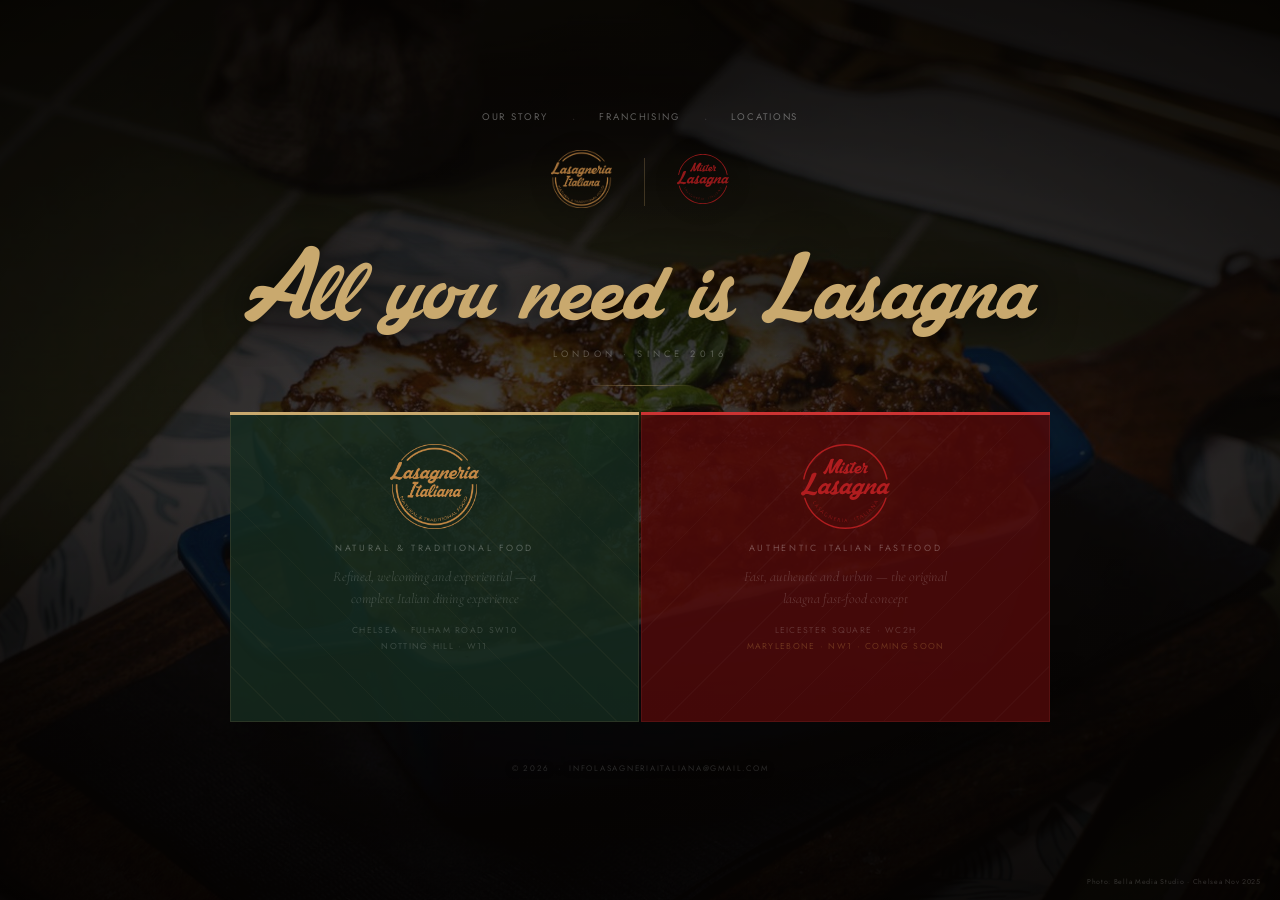
==== index.html @ 7266d935 "Add files via upload" ====
<!DOCTYPE html>
<html lang="en">
<head>
<meta charset="UTF-8">
<meta name="viewport" content="width=device-width, initial-scale=1.0">
<title>All you need is Lasagna – Lasagneria Italiana & Mister Lasagna</title>
<meta name="description" content="Two Italian restaurant concepts in London. Lasagneria Italiana in Chelsea and Notting Hill. Mister Lasagna at Leicester Square.">
<link rel="preconnect" href="https://fonts.googleapis.com">
<link href="https://fonts.googleapis.com/css2?family=Playfair+Display:ital,wght@0,400;0,700;1,400&family=Cormorant+Garamond:ital,wght@0,300;0,400;1,300;1,400&family=Jost:wght@300;400;500&display=swap" rel="stylesheet">
<style>
@font-face {
  font-family: 'Mastoc';
  src: url('assets/mastoc.ttf') format('truetype');
  font-weight: normal; font-style: normal;
}

:root {
  --forest: #2B4A3A;
  --forest-dark: #1C3228;
  --forest-light: #3D6B55;
  --gold: #C9A96E;
  --gold-light: #E8C98A;
  --cream: #FAF6EF;
  --warm-white: #FDF9F3;
  --ml-red: #8B1A1A;
  --ml-red-dark: #5C0E0E;
  --text-dark: #1A1A1A;
  --text-mid: #4A4A4A;
  --text-light: #7A7A7A;
}
* { margin:0; padding:0; box-sizing:border-box; }
html { scroll-behavior:smooth; }
body { font-family:'Jost',sans-serif; background:var(--cream); color:var(--text-dark); overflow-x:hidden; }

/* NAV */
nav { position:fixed; top:0; left:0; right:0; z-index:100; display:flex; align-items:center; justify-content:space-between; padding:0.85rem 3rem; backdrop-filter:blur(8px); border-bottom:1px solid rgba(255,255,255,0.08); }
nav.li-nav { background:rgba(28,50,40,0.97); }
nav.ml-nav { background:rgba(80,10,10,0.97); }
.nav-logo img { height:48px; width:auto; }
.nav-links { display:flex; gap:2rem; list-style:none; align-items:center; }
.nav-links a { color:rgba(255,255,255,0.72); text-decoration:none; font-size:0.73rem; letter-spacing:0.15em; text-transform:uppercase; font-weight:400; transition:color 0.2s; }
.nav-links a:hover { color:var(--gold); }
.nav-links a.ml { color:rgba(255,255,255,0.72); }
.nav-links a.ml:hover { color:#ffb3b3; }
.nav-cta { padding:0.5rem 1.2rem; font-size:0.7rem; letter-spacing:0.15em; text-transform:uppercase; font-weight:500; cursor:pointer; border:none; font-family:'Jost',sans-serif; text-decoration:none; transition:background 0.2s; }
.nav-cta.li { background:var(--gold); color:var(--forest-dark); }
.nav-cta.li:hover { background:var(--gold-light); }
.nav-cta.ml { background:#cc3333; color:white; }
.nav-cta.ml:hover { background:#dd4444; }
.nav-switch { font-size:0.62rem; letter-spacing:0.12em; text-transform:uppercase; color:rgba(255,255,255,0.3); text-decoration:none; border-bottom:1px solid rgba(255,255,255,0.15); padding-bottom:0.1rem; transition:color 0.2s; }
.nav-switch:hover { color:rgba(255,255,255,0.7); }

/* HERO */
.hero { min-height:100vh; display:flex; align-items:center; position:relative; overflow:hidden; padding:6rem 4rem 3rem; }
.hero-bg { position:absolute; inset:0; background-size:cover; background-position:center; filter:brightness(0.32) saturate(0.8); }
.hero-overlay { position:absolute; inset:0; background:linear-gradient(to right, rgba(0,0,0,0.75) 0%, rgba(0,0,0,0.2) 65%, rgba(0,0,0,0) 100%); }
.hero-content { position:relative; z-index:2; max-width:620px; }
.hero-eyebrow { font-size:0.68rem; letter-spacing:0.35em; text-transform:uppercase; color:var(--gold); margin-bottom:1.2rem; display:flex; align-items:center; gap:0.8rem; }
.hero-eyebrow::before { content:''; display:inline-block; width:28px; height:1px; background:var(--gold); }
.hero h1 { font-family:'Playfair Display',serif; font-size:clamp(2.8rem,5.5vw,5rem); line-height:1.08; color:#FDF9F3; font-weight:400; margin-bottom:0.9rem; }
.hero h1 em { font-style:italic; }
.hero-sub { font-family:'Cormorant Garamond',serif; font-size:1.15rem; color:rgba(255,255,255,0.5); font-weight:300; margin-bottom:2rem; line-height:1.7; font-style:italic; max-width:460px; }
.hero-actions { display:flex; gap:1rem; flex-wrap:wrap; }
.btn { display:inline-block; text-decoration:none; font-family:'Jost',sans-serif; font-size:0.75rem; letter-spacing:0.15em; text-transform:uppercase; padding:0.8rem 1.8rem; cursor:pointer; border:none; transition:all 0.2s; font-weight:400; }
.btn-gold { background:var(--gold); color:var(--forest-dark); font-weight:500; }
.btn-gold:hover { background:var(--gold-light); }
.btn-red { background:#cc3333; color:white; font-weight:500; }
.btn-red:hover { background:#dd4444; }
.btn-ghost { background:transparent; color:rgba(255,255,255,0.8); border:1px solid rgba(255,255,255,0.22); }
.btn-ghost:hover { border-color:var(--gold); color:var(--gold); }

/* STRIP */
.strip { padding:0.85rem 3rem; display:flex; align-items:center; justify-content:center; gap:2.5rem; overflow:hidden; flex-wrap:wrap; }
.strip.gold { background:var(--gold); }
.strip.red { background:#cc3333; }
.strip-item { font-size:0.65rem; letter-spacing:0.25em; text-transform:uppercase; font-weight:500; white-space:nowrap; }
.strip.gold .strip-item { color:var(--forest-dark); }
.strip.red .strip-item { color:rgba(255,255,255,0.9); }
.strip-dot { width:3px; height:3px; border-radius:50%; flex-shrink:0; opacity:0.4; }
.strip.gold .strip-dot { background:var(--forest-dark); }
.strip.red .strip-dot { background:rgba(255,255,255,0.8); }

/* SECTIONS */
.section { padding:6rem 3rem; }
.section-inner { max-width:1100px; margin:0 auto; }
.section-dark { background:var(--forest-dark); }
.section-red-dark { background:var(--ml-red-dark); }
.section-cream { background:var(--cream); }
.section-warm { background:var(--warm-white); }
.section-label { font-size:0.66rem; letter-spacing:0.32em; text-transform:uppercase; color:var(--gold); margin-bottom:1rem; font-weight:500; }
.section-label.red { color:#ff9999; }
h2.section-title { font-family:'Playfair Display',serif; font-size:clamp(1.8rem,3vw,2.8rem); line-height:1.2; font-weight:400; margin-bottom:1.8rem; }
h2.section-title.light { color:var(--warm-white); }
h2.section-title.dark { color:var(--forest-dark); }
h2.section-title em { font-style:italic; color:var(--gold); }
h2.section-title em.red { color:#ff9999; }

/* TWO-COL */
.two-col { display:grid; grid-template-columns:1fr 1fr; gap:5rem; align-items:center; }
.prose p { font-family:'Cormorant Garamond',serif; font-size:1.1rem; line-height:1.8; color:var(--text-mid); margin-bottom:1rem; font-weight:300; }
.prose p.light { color:rgba(255,255,255,0.55); }
.stats { display:grid; grid-template-columns:1fr 1fr; gap:1.5rem; margin-top:2rem; padding-top:2rem; border-top:1px solid rgba(201,169,110,0.2); }
.stat-num { font-family:'Playfair Display',serif; font-size:2.2rem; color:var(--forest); font-weight:400; display:block; }
.stat-num.gold { color:var(--gold); }
.stat-label { font-size:0.65rem; letter-spacing:0.2em; text-transform:uppercase; color:var(--text-light); margin-top:0.2rem; }
.stat-label.muted { color:rgba(255,255,255,0.35); }

/* PHOTO FRAME */
.photo-frame { position:relative; padding:1.2rem 0 0 1.2rem; }
.photo-frame::before { content:''; position:absolute; top:0; left:0; width:70%; height:80%; border:1px solid var(--gold); }
.photo-frame img { width:100%; height:440px; object-fit:cover; position:relative; z-index:1; display:block; }
.photo-frame.red-border::before { border-color:#cc3333; }

/* MENU GRID */
.menu-grid { display:grid; grid-template-columns:repeat(3,1fr); gap:1.5px; background:rgba(255,255,255,0.06); }
.menu-card { background:rgba(255,255,255,0.04); padding:1.8rem 1.5rem; transition:background 0.3s; }
.menu-card:hover { background:rgba(255,255,255,0.09); }
.menu-tag { font-size:0.6rem; letter-spacing:0.3em; text-transform:uppercase; color:var(--gold); margin-bottom:0.6rem; }
.menu-tag.red { color:#ff9999; }
.menu-card h3 { font-family:'Playfair Display',serif; font-size:1.2rem; color:var(--warm-white); font-weight:400; margin-bottom:0.4rem; }
.menu-card p { font-family:'Cormorant Garamond',serif; font-size:0.88rem; color:rgba(255,255,255,0.38); line-height:1.5; margin-bottom:0.9rem; }
.menu-price { font-size:0.82rem; color:var(--gold); }
.menu-price.red { color:#ffb3b3; }

/* LOCATION CARDS */
.loc-grid { display:grid; grid-template-columns:1fr 1fr; gap:2px; background:rgba(201,169,110,0.15); }
.loc-card { background:var(--warm-white); padding:2.5rem 2rem; position:relative; }
.loc-card::before { content:''; position:absolute; top:0; left:0; right:0; height:3px; }
.loc-card.li::before { background:var(--forest); }
.loc-card.ml::before { background:#cc3333; }
.loc-name { font-family:'Playfair Display',serif; font-size:1.5rem; color:var(--forest-dark); font-weight:400; margin-bottom:0.3rem; }
.loc-badge { display:inline-block; font-size:0.58rem; letter-spacing:0.18em; text-transform:uppercase; padding:0.22rem 0.65rem; margin-bottom:1.2rem; }
.loc-badge.open { background:rgba(43,74,58,0.08); color:var(--forest); }
.loc-badge.new { background:rgba(201,169,110,0.1); color:var(--gold); }
.loc-badge.soon { background:rgba(255,200,50,0.1); color:#b07d00; }
.loc-row { display:flex; gap:0.75rem; margin-bottom:0.5rem; align-items:flex-start; }
.loc-key { font-size:0.62rem; letter-spacing:0.18em; text-transform:uppercase; color:var(--text-light); min-width:52px; padding-top:2px; }
.loc-val { font-family:'Cormorant Garamond',serif; font-size:1rem; color:var(--text-mid); line-height:1.5; }
.loc-actions { display:flex; gap:0.75rem; margin-top:1.6rem; flex-wrap:wrap; }
.btn-sm { display:inline-block; text-decoration:none; font-family:'Jost',sans-serif; font-size:0.68rem; letter-spacing:0.12em; text-transform:uppercase; padding:0.52rem 1rem; border:1px solid; transition:all 0.2s; font-weight:400; cursor:pointer; }
.btn-sm.forest { background:var(--forest); color:white; border-color:var(--forest); }
.btn-sm.forest:hover { background:var(--forest-light); border-color:var(--forest-light); }
.btn-sm.outline-forest { background:transparent; color:var(--forest); border-color:var(--forest); }
.btn-sm.outline-forest:hover { background:rgba(43,74,58,0.05); }
.btn-sm.red-solid { background:#cc3333; color:white; border-color:#cc3333; }
.btn-sm.red-solid:hover { background:#dd4444; border-color:#dd4444; }
.btn-sm.outline-red { background:transparent; color:#cc3333; border-color:#cc3333; }
.btn-sm.outline-red:hover { background:rgba(204,51,51,0.05); }

/* DELIVERY STRIP */
.delivery-bar { padding:2rem 3rem; display:flex; align-items:center; justify-content:center; }
.delivery-bar.li { background:var(--forest); }
.delivery-bar.ml { background:#cc3333; }
.delivery-inner { max-width:1100px; width:100%; display:flex; align-items:center; justify-content:space-between; gap:2rem; flex-wrap:wrap; }
.delivery-bar h3 { font-family:'Playfair Display',serif; font-size:1.3rem; font-weight:400; color:white; margin-bottom:0.2rem; }
.delivery-bar p { font-size:0.75rem; color:rgba(255,255,255,0.5); }
.delivery-platforms { display:flex; gap:0.75rem; flex-wrap:wrap; }
.delivery-btn { background:rgba(255,255,255,0.1); border:1px solid rgba(255,255,255,0.18); color:white; padding:0.52rem 1rem; font-size:0.7rem; letter-spacing:0.1em; text-transform:uppercase; text-decoration:none; font-family:'Jost',sans-serif; transition:background 0.2s; }
.delivery-btn:hover { background:rgba(255,255,255,0.18); }

/* FOOTER */
footer { padding:3rem 3rem 2rem; }
footer.li { background:var(--forest-dark); }
footer.ml { background:var(--ml-red-dark); }
.footer-inner { max-width:1100px; margin:0 auto; }
.footer-top { display:grid; grid-template-columns:2fr 1fr 1fr; gap:2.5rem; padding-bottom:2rem; border-bottom:1px solid rgba(255,255,255,0.08); }
.footer-logo img { height:50px; width:auto; margin-bottom:0.8rem; }
.footer-tagline { font-family:'Cormorant Garamond',serif; font-size:0.9rem; color:rgba(255,255,255,0.3); font-style:italic; line-height:1.6; }
.footer-col h4 { font-size:0.62rem; letter-spacing:0.25em; text-transform:uppercase; color:var(--gold); margin-bottom:0.9rem; font-weight:500; }
.footer-col h4.red { color:#ff9999; }
.footer-col a, .footer-col p { display:block; font-size:0.8rem; color:rgba(255,255,255,0.42); margin-bottom:0.42rem; text-decoration:none; transition:color 0.2s; }
.footer-col a:hover { color:rgba(255,255,255,0.8); }
.footer-bottom { display:flex; align-items:center; justify-content:space-between; padding-top:1.6rem; flex-wrap:wrap; gap:1rem; }
.footer-copy { font-size:0.65rem; color:rgba(255,255,255,0.18); letter-spacing:0.05em; }
.footer-slogan { font-family:'Mastoc',cursive; font-size:1.1rem; color:rgba(201,169,110,0.28); }
.footer-slogan.ml { color:rgba(255,100,100,0.28); }
.social-links { display:flex; gap:1.2rem; }
.social-link { display:flex; align-items:center; gap:0.4rem; color:rgba(255,255,255,0.35); text-decoration:none; font-size:0.7rem; transition:color 0.2s; }
.social-link:hover { color:var(--gold); }
.social-link svg { width:13px; height:13px; fill:currentColor; }

/* Logo visibility fixes for dark backgrounds */
.card-ml .brand-logo,
.ml-nav .nav-logo img,
.footer-logo img { filter: brightness(1.1); }
.card-li .brand-logo { filter: brightness(1.05); }

/* ═══════════════════════════════════════════
   MOBILE RESPONSIVE — max-width 768px
═══════════════════════════════════════════ */
@media (max-width: 768px) {

  /* NAV */
  nav { padding: 0.7rem 1.2rem; flex-wrap: wrap; gap: 0.5rem; }
  .nav-logo img { height: 38px; }
  .nav-links { display: none; } /* replaced by hamburger menu */
  .nav-cta { padding: 0.45rem 0.9rem; font-size: 0.65rem; }
  .nav-switch { font-size: 0.55rem; }

  /* HERO */
  .hero { padding: 5rem 1.4rem 2.5rem; min-height: 90vh; }
  .hero h1 { font-size: clamp(2.2rem, 9vw, 3.2rem); }
  .hero-sub { font-size: 1rem; }
  .hero-eyebrow { font-size: 0.6rem; }
  .hero-actions { flex-direction: column; gap: 0.7rem; }
  .hero-actions .btn { text-align: center; }

  /* STRIP */
  .strip { padding: 0.8rem 1rem; gap: 1rem; justify-content: flex-start; overflow-x: auto; flex-wrap: nowrap; }
  .strip-item { font-size: 0.6rem; }
  .strip-dot { display: none; }

  /* SECTIONS */
  .section { padding: 3.5rem 1.4rem; }
  .section-inner { max-width: 100%; }

  /* TWO COLUMN → SINGLE */
  .two-col { grid-template-columns: 1fr; gap: 2.5rem; }
  .two-col > *:first-child { order: 2; }
  .two-col > *:last-child { order: 1; }

  /* PHOTO FRAME */
  .photo-frame { padding: 0.8rem 0 0 0.8rem; }
  .photo-frame img { height: 260px; }
  .photo-frame::before { width: 65%; height: 75%; }

  /* STATS */
  .stats { grid-template-columns: 1fr 1fr; gap: 1rem; }
  .stat-num { font-size: 1.8rem; }

  /* MENU GRID → single column */
  .menu-grid { grid-template-columns: 1fr; }
  .menu-card { padding: 1.3rem 1.2rem; }
  .menu-card h3 { font-size: 1.1rem; }

  /* LOCATIONS */
  .loc-grid { grid-template-columns: 1fr; }
  .loc-card { padding: 1.8rem 1.4rem; }
  .loc-name { font-size: 1.3rem; }
  .loc-actions { flex-wrap: wrap; }
  .btn-sm { font-size: 0.65rem; padding: 0.5rem 0.9rem; }

  /* DELIVERY BAR */
  .delivery-bar { padding: 1.5rem 1.4rem; }
  .delivery-inner { flex-direction: column; gap: 1rem; }
  .delivery-bar h3 { font-size: 1.1rem; }
  .delivery-platforms { flex-wrap: wrap; gap: 0.5rem; }
  .delivery-btn { font-size: 0.65rem; padding: 0.45rem 0.9rem; }

  /* FOOTER */
  footer { padding: 2.5rem 1.4rem 1.5rem; }
  .footer-top { grid-template-columns: 1fr; gap: 1.8rem; }
  .footer-logo img { height: 42px; }
  .footer-bottom { flex-direction: column; gap: 0.5rem; text-align: center; }

  /* SECTION TITLES */
  h2.section-title { font-size: clamp(1.5rem, 5.5vw, 2rem); }
  .section-label { font-size: 0.6rem; }

  /* BUTTONS */
  .btn { padding: 0.7rem 1.4rem; font-size: 0.72rem; }
}

/* ═══════════════════════════════════════════
   SPLASH PAGE MOBILE
═══════════════════════════════════════════ */
@media (max-width: 768px) {

  /* Top logos */
  .top-logos { gap: 1.2rem; margin-bottom: 1.5rem; }
  .top-logo-li { height: 40px; }
  .top-logo-ml { height: 34px; }
  .top-divider { height: 34px; }

  /* Slogan */
  .slogan { font-size: clamp(2rem, 10vw, 3.5rem); margin-bottom: 0.4rem; }
  .slogan-sub { font-size: 0.5rem; letter-spacing: 0.3em; margin-bottom: 1.8rem; }
  .divider { width: 60px; margin-bottom: 1.8rem; }

  /* Brand cards — stack vertically on mobile */
  .brands { flex-direction: column; gap: 2px; max-width: 100%; }
  .brand-card { height: 200px; flex: none !important; width: 100%; }
  .brand-card:hover { flex: none !important; }
  .brand-logo { height: 60px; }
  .brand-label { font-size: 0.5rem; }
  .brand-tagline { font-size: 0.78rem; max-width: 280px; }
  .brand-loc { font-size: 0.5rem; }
  .brand-cta { opacity: 1 !important; font-size: 0.56rem; } /* always visible on mobile */

  .splash-footer { margin-top: 1.5rem; font-size: 0.46rem; }
}

/* ═══════════════════════════════════════════
   MENU PAGE MOBILE
═══════════════════════════════════════════ */
@media (max-width: 768px) {
  .menu-page-hero { padding: 5.5rem 1.4rem 2.5rem; }
  .menu-category { padding: 2.5rem 1.4rem; }
  .dish-grid { grid-template-columns: 1fr; }
  .dish-col { padding: 0 !important; border-left: none !important; }
  .dish-col + .dish-col { border-top: 1px solid rgba(0,0,0,0.06); padding-top: 0.5rem !important; margin-top: 0.5rem; }
  .cat-header { flex-direction: column; align-items: flex-start; gap: 0.4rem; }
  .cat-header h2 { font-size: 1.5rem; }
}

/* ═══════════════════════════════════════════
   HAMBURGER MENU (mobile nav)
═══════════════════════════════════════════ */
.hamburger {
  display: none;
  flex-direction: column;
  gap: 5px;
  cursor: pointer;
  padding: 4px;
  background: none;
  border: none;
}
.hamburger span {
  display: block;
  width: 22px;
  height: 2px;
  background: rgba(255,255,255,0.7);
  transition: all 0.3s;
}
.mobile-menu {
  display: none;
  position: fixed;
  top: 0; left: 0; right: 0; bottom: 0;
  z-index: 200;
  flex-direction: column;
  align-items: center;
  justify-content: center;
  gap: 1.5rem;
}
.mobile-menu.li-bg { background: rgba(28,50,40,0.98); }
.mobile-menu.ml-bg { background: rgba(80,10,10,0.98); }
.mobile-menu.open { display: flex; }
.mobile-menu a {
  font-size: 1.5rem;
  font-family: 'Playfair Display', serif;
  color: rgba(255,255,255,0.85);
  text-decoration: none;
  letter-spacing: 0.05em;
  transition: color 0.2s;
}
.mobile-menu a:hover { color: var(--gold); }
.mobile-menu-close {
  position: absolute;
  top: 1.5rem; right: 1.5rem;
  background: none; border: none;
  color: rgba(255,255,255,0.5);
  font-size: 1.8rem;
  cursor: pointer;
  line-height: 1;
}
@media (max-width: 768px) {
  .hamburger { display: flex; }
}


/* SPLASH SPECIFIC */
html, body { height:100%; overflow:hidden; }
.bg { position:fixed; inset:0; z-index:0; }
.bg img { position:absolute; inset:0; width:100%; height:100%; object-fit:cover; object-position:center 45%; filter:brightness(0.33) saturate(0.8); transition:opacity 2.5s ease; }
.bg-overlay { position:fixed; inset:0; z-index:1; background:radial-gradient(ellipse at center, rgba(0,0,0,0) 20%, rgba(0,0,0,0.72) 100%), linear-gradient(to bottom, rgba(0,0,0,0.52) 0%, rgba(0,0,0,0) 50%, rgba(0,0,0,0.62) 100%); }
.bg-tint { position:fixed; inset:0; z-index:2; background:rgba(18,6,0,0.2); }
.splash { position:relative; z-index:10; min-height:100vh; display:flex; flex-direction:column; align-items:center; justify-content:center; padding:2rem 2rem 3rem; text-align:center; }
.top-logos { display:flex; align-items:center; justify-content:center; gap:2rem; margin-bottom:1.4rem; animation:fadeDown 0.8s ease 0.1s both; }
.top-logo-li { height:58px; width:auto; filter:drop-shadow(0 2px 12px rgba(0,0,0,0.8)); opacity:0.9; transition:opacity 0.3s,transform 0.3s; }
.top-logo-li:hover { opacity:1; transform:scale(1.05); }
.top-logo-ml { height:50px; width:auto; filter:drop-shadow(0 2px 12px rgba(0,0,0,0.8)); opacity:0.9; transition:opacity 0.3s,transform 0.3s; }
.top-logo-ml:hover { opacity:1; transform:scale(1.05); }
.top-divider { width:1px; height:48px; background:rgba(201,169,110,0.25); }
.slogan { font-family:'Mastoc',cursive; font-size:clamp(3rem,8vw,7.5rem); color:#C9A96E; line-height:1; margin-bottom:0.5rem; text-shadow:0 2px 40px rgba(0,0,0,0.95); animation:fadeDown 0.9s ease both; }
.slogan-sub { font-size:0.58rem; letter-spacing:0.45em; text-transform:uppercase; color:rgba(255,255,255,0.26); margin-bottom:1.6rem; text-shadow:0 1px 8px rgba(0,0,0,1); animation:fadeDown 0.9s ease 0.12s both; }
.divider { width:110px; height:1px; background:linear-gradient(to right,transparent,rgba(201,169,110,0.5),transparent); margin-bottom:1.6rem; animation:fadeIn 1s ease 0.25s both; }
.brands { display:flex; gap:2px; width:100%; max-width:820px; animation:fadeUp 0.9s ease 0.4s both; }
.brand-card { flex:1; position:relative; overflow:hidden; cursor:pointer; text-decoration:none; display:block; height:310px; transition:flex 0.55s cubic-bezier(0.4,0,0.2,1); }
.brand-card:hover { flex:1.45; }
.brand-bg { position:absolute; inset:0; }
.card-li .brand-bg { background:rgba(22,44,32,0.84); border:1px solid rgba(201,169,110,0.13); }
.card-ml .brand-bg { background:rgba(80,10,10,0.84); border:1px solid rgba(255,100,100,0.1); }
.card-li:hover .brand-bg { background:rgba(22,44,32,0.93); }
.card-ml:hover .brand-bg { background:rgba(80,10,10,0.93); }
.card-li .brand-bg::after { content:''; position:absolute; inset:0; background-image:repeating-linear-gradient(45deg,transparent,transparent 38px,rgba(201,169,110,0.045) 38px,rgba(201,169,110,0.045) 39px); }
.card-ml .brand-bg::after { content:''; position:absolute; inset:0; background-image:repeating-linear-gradient(-45deg,transparent,transparent 38px,rgba(255,255,255,0.025) 38px,rgba(255,255,255,0.025) 39px); }
.brand-card::before { content:''; position:absolute; top:0; left:0; right:0; height:3px; z-index:3; }
.card-li::before { background:#C9A96E; }
.card-ml::before { background:#cc3333; }
.brand-content { position:absolute; inset:0; z-index:2; display:flex; flex-direction:column; align-items:center; justify-content:center; padding:2.5rem 2rem; gap:0.75rem; }
.brand-logo { height:85px; width:auto; transition:transform 0.45s ease; filter:drop-shadow(0 2px 16px rgba(0,0,0,0.6)); }
.brand-card:hover .brand-logo { transform:translateY(-5px); }
.brand-label { font-size:0.56rem; letter-spacing:0.3em; text-transform:uppercase; color:rgba(255,255,255,0.28); transition:color 0.3s; }
.brand-card:hover .brand-label { color:rgba(255,255,255,0.65); }
.brand-tagline { font-family:'Cormorant Garamond',serif; font-size:0.88rem; font-style:italic; font-weight:300; color:rgba(255,255,255,0.2); line-height:1.55; max-width:220px; text-align:center; transition:color 0.3s; }
.brand-card:hover .brand-tagline { color:rgba(255,255,255,0.52); }
.brand-locs { display:flex; flex-direction:column; gap:0.2rem; margin-top:0.15rem; }
.brand-loc { font-size:0.54rem; letter-spacing:0.15em; text-transform:uppercase; color:rgba(255,255,255,0.17); text-align:center; transition:color 0.3s; }
.brand-card:hover .brand-loc { color:rgba(255,255,255,0.48); }
.brand-loc.coming { color:rgba(255,200,100,0.22); }
.brand-card:hover .brand-loc.coming { color:rgba(255,200,100,0.65); }
.brand-cta { margin-top:0.5rem; font-size:0.6rem; letter-spacing:0.22em; text-transform:uppercase; padding-bottom:0.18rem; font-weight:400; transition:all 0.3s; opacity:0; }
.card-li .brand-cta { color:#C9A96E; border-bottom:1px solid rgba(201,169,110,0.5); }
.card-ml .brand-cta { color:#ffb3b3; border-bottom:1px solid rgba(255,150,150,0.5); }
.brand-card:hover .brand-cta { opacity:1; }
.splash-nav { display:flex; gap:1.5rem; margin-bottom:1.5rem; animation:fadeDown 0.8s ease 0.05s both; }
.splash-nav a { font-size:0.6rem; letter-spacing:0.2em; text-transform:uppercase; color:rgba(255,255,255,0.35); text-decoration:none; font-family:'Jost',sans-serif; transition:color 0.2s; }
.splash-nav a:hover { color:rgba(255,255,255,0.7); }
.splash-nav-divider { color:rgba(255,255,255,0.15); font-size:0.7rem; }
.splash-footer { margin-top:2.5rem; font-size:0.5rem; letter-spacing:0.22em; text-transform:uppercase; color:rgba(255,255,255,0.15); text-shadow:0 1px 6px rgba(0,0,0,1); animation:fadeIn 1s ease 0.7s both; }
.photo-credit { position:fixed; bottom:0.8rem; right:1.2rem; z-index:20; font-size:0.44rem; letter-spacing:0.1em; color:rgba(255,255,255,0.18); font-family:'Jost',sans-serif; }

@keyframes fadeDown { from{opacity:0;transform:translateY(-16px)} to{opacity:1;transform:translateY(0)} }
@keyframes fadeUp { from{opacity:0;transform:translateY(16px)} to{opacity:1;transform:translateY(0)} }
@keyframes fadeIn { from{opacity:0} to{opacity:1} }

@media (max-width:768px) {
  html, body { overflow:auto; }
  .splash { min-height:100vh; padding:1.5rem 1.2rem 2rem; }
  .top-logo-li { height:40px; }
  .top-logo-ml { height:34px; }
  .top-divider { height:34px; }
  .slogan { font-size:clamp(2rem,10vw,3.5rem); margin-bottom:0.4rem; }
  .slogan-sub { font-size:0.5rem; letter-spacing:0.3em; margin-bottom:1.2rem; }
  .divider { width:60px; margin-bottom:1.8rem; }
  .brands { flex-direction:column; gap:2px; max-width:100%; }
  .brand-card { height:200px; flex:none !important; width:100%; }
  .brand-logo { height:60px; }
  .brand-label { font-size:0.5rem; }
  .brand-tagline { font-size:0.78rem; max-width:280px; }
  .brand-loc { font-size:0.5rem; }
  .brand-cta { opacity:1 !important; font-size:0.56rem; }
  .splash-footer { margin-top:1.5rem; font-size:0.46rem; }
  .splash-nav { gap:1rem; }
}
</style>
</head>
<body>

<div class="bg">
  <img id="bg1" src="assets/photo_221.jpg" alt="" style="opacity:1;">
  <img id="bg2" src="assets/photo_101.jpg" alt="" style="opacity:0;">
</div>
<div class="bg-overlay"></div>
<div class="bg-tint"></div>

<div class="splash">

  <!-- Top nav links -->
  <div class="splash-nav">
    <a href="our-story.html">Our Story</a>
    <span class="splash-nav-divider">·</span>
    <a href="franchising.html">Franchising</a>
    <span class="splash-nav-divider">·</span>
    <a href="locations.html">Locations</a>
  </div>

  <!-- Logos -->
  <div class="top-logos">
    <a href="lasagneria/index.html">
      <img class="top-logo-li" src="assets/li_logo.png" alt="Lasagneria Italiana">
    </a>
    <div class="top-divider"></div>
    <a href="mister/index.html">
      <img class="top-logo-ml" src="assets/ml_logo.svg" alt="Mister Lasagna">
    </a>
  </div>

  <!-- Slogan -->
  <div class="slogan">All you need is Lasagna</div>
  <div class="slogan-sub">London · Since 2016</div>
  <div class="divider"></div>

  <!-- Brand cards -->
  <div class="brands">
    <a class="brand-card card-li" href="lasagneria/index.html">
      <div class="brand-bg"></div>
      <div class="brand-content">
        <img class="brand-logo" src="assets/li_logo.png" alt="Lasagneria Italiana">
        <div class="brand-label">Natural &amp; Traditional Food</div>
        <div class="brand-tagline">Refined, welcoming and experiential — a complete Italian dining experience</div>
        <div class="brand-locs">
          <span class="brand-loc">Chelsea · Fulham Road SW10</span>
          <span class="brand-loc">Notting Hill · W11</span>
        </div>
        <div class="brand-cta">Enter &rarr;</div>
      </div>
    </a>
    <a class="brand-card card-ml" href="mister/index.html">
      <div class="brand-bg"></div>
      <div class="brand-content">
        <img class="brand-logo" src="assets/ml_logo.svg" alt="Mister Lasagna">
        <div class="brand-label">Authentic Italian Fastfood</div>
        <div class="brand-tagline">Fast, authentic and urban — the original lasagna fast-food concept</div>
        <div class="brand-locs">
          <span class="brand-loc">Leicester Square · WC2H</span>
          <span class="brand-loc coming">Marylebone · NW1 · Coming Soon</span>
        </div>
        <div class="brand-cta">Enter &rarr;</div>
      </div>
    </a>
  </div>

  <div class="splash-footer">© 2026 &nbsp;·&nbsp; infolasagneriaitaliana@gmail.com</div>
</div>

<div class="photo-credit">Photo: Bella Media Studio · Chelsea Nov 2025</div>

<script>
var bg1=document.getElementById('bg1'), bg2=document.getElementById('bg2'), s=true;
setInterval(function(){ s=!s; bg1.style.opacity=s?'1':'0'; bg2.style.opacity=s?'0':'1'; },6000);
</script>
</body>
</html>
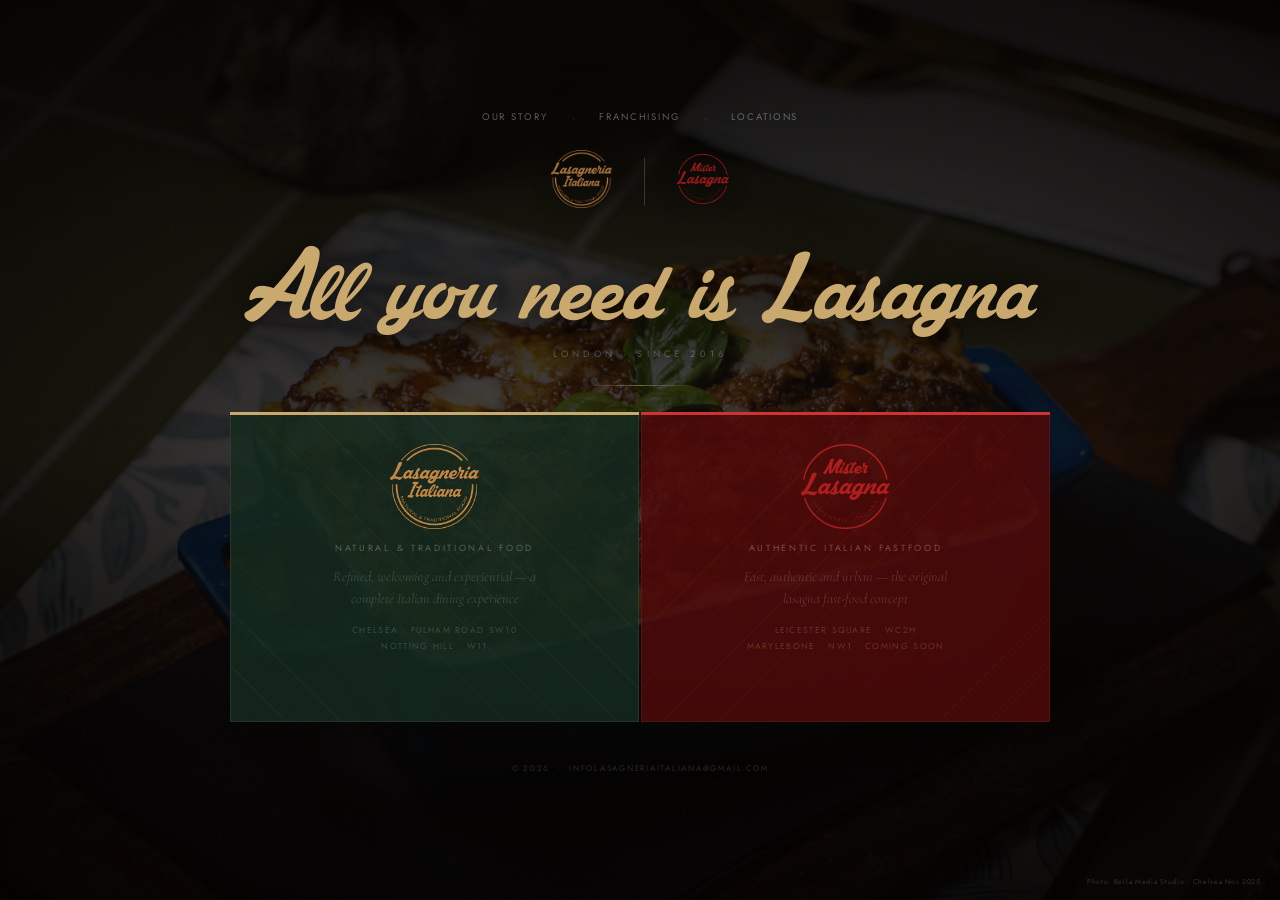
==== commit 41c1f148: "Add files via upload" ====
--- a/index.html
+++ b/index.html
@@ -433,6 +433,73 @@
   .splash-footer { margin-top:1.5rem; font-size:0.46rem; }
   .splash-nav { gap:1rem; }
 }
+
+/* ═══ GLOBAL MOBILE FIX ═══ */
+@media (max-width: 768px) {
+
+  /* ── LOGOS: prevent clipping ── */
+  .top-logo-li { height: 32px !important; width: auto !important; }
+  .top-logo-ml { height: 28px !important; width: auto !important; }
+  .top-divider  { height: 28px !important; }
+  .top-logos    { gap: 1rem !important; margin-bottom: 1.2rem !important; }
+
+  /* ── TYPOGRAPHY: more readable on mobile ── */
+  .prose p, .timeline-text, .dish-d, .loc-info-val,
+  p[style*="font-family:'Cormorant"], p[style*="Cormorant Garamond"] {
+    font-weight: 400 !important;
+    font-size: 1rem !important;
+    line-height: 1.75 !important;
+  }
+  .dish-n, .timeline-title { font-size: 0.98rem !important; }
+  .cat-header h2, .cat-title h2 { font-size: 1.4rem !important; }
+
+  /* ── HAMBURGER MENU: fullscreen, no overlap ── */
+  .hamburger { display: flex !important; margin-left: auto; }
+  .mobile-menu {
+    position: fixed !important;
+    top: 0 !important; left: 0 !important; right: 0 !important; bottom: 0 !important;
+    width: 100vw !important; height: 100vh !important;
+    z-index: 9999 !important;
+    display: none !important;
+    flex-direction: column !important;
+    align-items: center !important;
+    justify-content: center !important;
+    gap: 1.8rem !important;
+    overflow: hidden !important;
+  }
+  .mobile-menu.open { display: flex !important; }
+  .mobile-menu a {
+    font-size: 1.3rem !important;
+    font-family: 'Playfair Display', serif !important;
+    color: rgba(255,255,255,0.85) !important;
+    text-decoration: none !important;
+  }
+  .mobile-menu-close {
+    position: absolute !important;
+    top: 1.2rem !important; right: 1.2rem !important;
+    font-size: 2rem !important;
+    background: none !important; border: none !important;
+    color: rgba(255,255,255,0.6) !important;
+    cursor: pointer !important; z-index: 10000 !important;
+    width: 44px !important; height: 44px !important;
+    display: flex !important; align-items: center !important; justify-content: center !important;
+  }
+
+  /* ── NAV: compact, no wrap ── */
+  nav {
+    padding: 0.6rem 1rem !important;
+    position: fixed !important;
+    flex-wrap: nowrap !important;
+    gap: 0.5rem !important;
+  }
+  .nav-logo img  { height: 36px !important; width: auto !important; }
+  .nav-links     { display: none !important; }
+  .nav-switch    { display: none !important; }
+  .nav-cta       { display: none !important; }
+  nav > div:last-child > *:not(.hamburger) { display: none !important; }
+  nav > div:nth-child(2) { display: none !important; }
+}
+
 </style>
 </head>
 <body>
@@ -510,5 +577,31 @@
 var bg1=document.getElementById('bg1'), bg2=document.getElementById('bg2'), s=true;
 setInterval(function(){ s=!s; bg1.style.opacity=s?'1':'0'; bg2.style.opacity=s?'0':'1'; },6000);
 </script>
+
+<script>
+// Mobile menu — open/close + click outside to close
+document.querySelectorAll('.hamburger').forEach(function(btn) {
+  btn.addEventListener('click', function() {
+    var menu = btn.closest('nav').querySelector('.mobile-menu') ||
+               document.querySelector('.mobile-menu');
+    if (menu) menu.classList.add('open');
+  });
+});
+document.querySelectorAll('.mobile-menu-close').forEach(function(btn) {
+  btn.addEventListener('click', function() {
+    btn.closest('.mobile-menu').classList.remove('open');
+  });
+});
+document.querySelectorAll('.mobile-menu').forEach(function(menu) {
+  menu.addEventListener('click', function(e) {
+    if (e.target === menu) menu.classList.remove('open');
+  });
+  menu.querySelectorAll('a').forEach(function(a) {
+    a.addEventListener('click', function() {
+      menu.classList.remove('open');
+    });
+  });
+});
+</script>
 </body>
 </html>
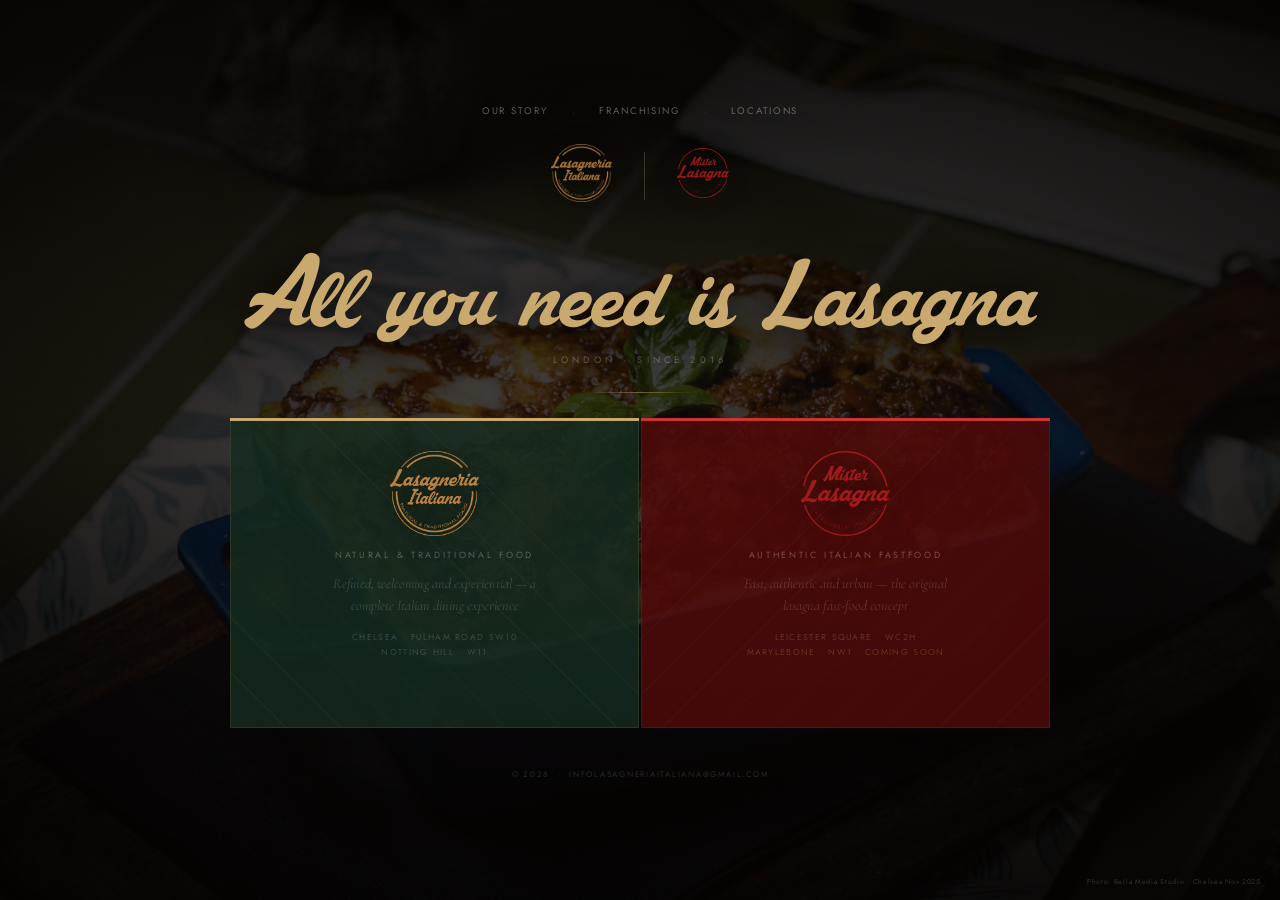
==== commit 149f8f03: "Add files via upload" ====
--- a/index.html
+++ b/index.html
@@ -2,606 +2,330 @@
 <html lang="en">
 <head>
 <meta charset="UTF-8">
-<meta name="viewport" content="width=device-width, initial-scale=1.0">
-<title>All you need is Lasagna – Lasagneria Italiana & Mister Lasagna</title>
-<meta name="description" content="Two Italian restaurant concepts in London. Lasagneria Italiana in Chelsea and Notting Hill. Mister Lasagna at Leicester Square.">
+<meta name="viewport" content="width=device-width, initial-scale=1.0, maximum-scale=1.0">
+<title>All you need is Lasagna – Lasagneria Italiana & Mister Lasagna London</title>
+<meta name="description" content="Two authentic Italian restaurant concepts in London.">
 <link rel="preconnect" href="https://fonts.googleapis.com">
 <link href="https://fonts.googleapis.com/css2?family=Playfair+Display:ital,wght@0,400;0,700;1,400&family=Cormorant+Garamond:ital,wght@0,300;0,400;1,300;1,400&family=Jost:wght@300;400;500&display=swap" rel="stylesheet">
 <style>
-@font-face {
-  font-family: 'Mastoc';
-  src: url('assets/mastoc.ttf') format('truetype');
-  font-weight: normal; font-style: normal;
+@font-face {font-family:'Mastoc';src:url('assets/mastoc.ttf') format('truetype');font-weight:normal;font-style:normal;}
+
+/* ─── RESET ─────────────────────────────── */
+*,*::before,*::after{box-sizing:border-box;margin:0;padding:0;}
+html,body{width:100%;height:100%;font-family:'Jost',sans-serif;}
+
+/* ─── DESKTOP SPLASH ─────────────────────── */
+.mobile-splash{display:none;}
+.desktop-splash{display:block;}
+
+html.desktop,body.desktop{height:100%;overflow:hidden;}
+.bg{position:fixed;inset:0;z-index:0;}
+.bg img{position:absolute;inset:0;width:100%;height:100%;object-fit:cover;object-position:center 45%;filter:brightness(0.33) saturate(0.8);transition:opacity 2.5s ease;}
+.bg-overlay{position:fixed;inset:0;z-index:1;background:radial-gradient(ellipse at center,rgba(0,0,0,0) 20%,rgba(0,0,0,0.72) 100%),linear-gradient(to bottom,rgba(0,0,0,0.52) 0%,rgba(0,0,0,0) 50%,rgba(0,0,0,0.62) 100%);}
+.bg-tint{position:fixed;inset:0;z-index:2;background:rgba(18,6,0,0.2);}
+.splash{position:relative;z-index:10;min-height:100vh;display:flex;flex-direction:column;align-items:center;justify-content:center;padding:2rem 2rem 3rem;text-align:center;}
+.splash-nav{display:flex;gap:1.5rem;margin-bottom:1.5rem;animation:fadeDown 0.8s ease 0.05s both;}
+.splash-nav a{font-size:0.6rem;letter-spacing:0.2em;text-transform:uppercase;color:rgba(255,255,255,0.35);text-decoration:none;transition:color 0.2s;}
+.splash-nav a:hover{color:rgba(255,255,255,0.7);}
+.splash-nav-divider{color:rgba(255,255,255,0.15);font-size:0.7rem;}
+.top-logos{display:flex;align-items:center;justify-content:center;gap:2rem;margin-bottom:2.2rem;animation:fadeDown 0.8s ease 0.1s both;}
+.top-logo-li{height:58px;width:auto;filter:drop-shadow(0 2px 12px rgba(0,0,0,0.8));opacity:0.9;transition:opacity 0.3s,transform 0.3s;}
+.top-logo-li:hover{opacity:1;transform:scale(1.05);}
+.top-logo-ml{height:50px;width:auto;filter:drop-shadow(0 2px 12px rgba(0,0,0,0.8));opacity:0.9;transition:opacity 0.3s,transform 0.3s;}
+.top-logo-ml:hover{opacity:1;transform:scale(1.05);}
+.top-divider{width:1px;height:48px;background:rgba(201,169,110,0.25);}
+.slogan{font-family:'Mastoc',cursive;font-size:clamp(3rem,8vw,7.5rem);color:#C9A96E;line-height:1;margin-bottom:0.5rem;text-shadow:0 2px 40px rgba(0,0,0,0.95);animation:fadeDown 0.9s ease both;}
+.slogan-sub{font-size:0.58rem;letter-spacing:0.45em;text-transform:uppercase;color:rgba(255,255,255,0.26);margin-bottom:1.6rem;animation:fadeDown 0.9s ease 0.12s both;}
+.divider{width:110px;height:1px;background:linear-gradient(to right,transparent,rgba(201,169,110,0.5),transparent);margin-bottom:1.6rem;animation:fadeIn 1s ease 0.25s both;}
+.brands{display:flex;gap:2px;width:100%;max-width:820px;animation:fadeUp 0.9s ease 0.4s both;}
+.brand-card{flex:1;position:relative;overflow:hidden;cursor:pointer;text-decoration:none;display:block;height:310px;transition:flex 0.55s cubic-bezier(0.4,0,0.2,1);}
+.brand-card:hover{flex:1.45;}
+.brand-bg{position:absolute;inset:0;}
+.card-li .brand-bg{background:rgba(22,44,32,0.84);border:1px solid rgba(201,169,110,0.13);}
+.card-ml .brand-bg{background:rgba(80,10,10,0.84);border:1px solid rgba(255,100,100,0.1);}
+.card-li:hover .brand-bg{background:rgba(22,44,32,0.93);}
+.card-ml:hover .brand-bg{background:rgba(80,10,10,0.93);}
+.card-li .brand-bg::after{content:'';position:absolute;inset:0;background-image:repeating-linear-gradient(45deg,transparent,transparent 38px,rgba(201,169,110,0.045) 38px,rgba(201,169,110,0.045) 39px);}
+.card-ml .brand-bg::after{content:'';position:absolute;inset:0;background-image:repeating-linear-gradient(-45deg,transparent,transparent 38px,rgba(255,255,255,0.025) 38px,rgba(255,255,255,0.025) 39px);}
+.brand-card::before{content:'';position:absolute;top:0;left:0;right:0;height:3px;z-index:3;}
+.card-li::before{background:#C9A96E;}
+.card-ml::before{background:#cc3333;}
+.brand-content{position:absolute;inset:0;z-index:2;display:flex;flex-direction:column;align-items:center;justify-content:center;padding:2.5rem 2rem;gap:0.75rem;}
+.brand-logo{height:85px;width:auto;transition:transform 0.45s ease;filter:drop-shadow(0 2px 16px rgba(0,0,0,0.6));}
+.brand-card:hover .brand-logo{transform:translateY(-5px);}
+.brand-label{font-size:0.56rem;letter-spacing:0.3em;text-transform:uppercase;color:rgba(255,255,255,0.28);transition:color 0.3s;}
+.brand-card:hover .brand-label{color:rgba(255,255,255,0.65);}
+.brand-tagline{font-family:'Cormorant Garamond',serif;font-size:0.88rem;font-style:italic;font-weight:300;color:rgba(255,255,255,0.2);line-height:1.55;max-width:220px;text-align:center;transition:color 0.3s;}
+.brand-card:hover .brand-tagline{color:rgba(255,255,255,0.52);}
+.brand-locs{display:flex;flex-direction:column;gap:0.2rem;margin-top:0.15rem;}
+.brand-loc{font-size:0.54rem;letter-spacing:0.15em;text-transform:uppercase;color:rgba(255,255,255,0.17);text-align:center;transition:color 0.3s;}
+.brand-card:hover .brand-loc{color:rgba(255,255,255,0.48);}
+.brand-loc.coming{color:rgba(255,200,100,0.22);}
+.brand-card:hover .brand-loc.coming{color:rgba(255,200,100,0.65);}
+.brand-cta{margin-top:0.5rem;font-size:0.6rem;letter-spacing:0.22em;text-transform:uppercase;padding-bottom:0.18rem;font-weight:400;transition:all 0.3s;opacity:0;}
+.card-li .brand-cta{color:#C9A96E;border-bottom:1px solid rgba(201,169,110,0.5);}
+.card-ml .brand-cta{color:#ffb3b3;border-bottom:1px solid rgba(255,150,150,0.5);}
+.brand-card:hover .brand-cta{opacity:1;}
+.splash-footer{margin-top:2.5rem;font-size:0.5rem;letter-spacing:0.22em;text-transform:uppercase;color:rgba(255,255,255,0.15);}
+.photo-credit{position:fixed;bottom:0.8rem;right:1.2rem;z-index:20;font-size:0.44rem;letter-spacing:0.1em;color:rgba(255,255,255,0.18);}
+
+@keyframes fadeDown{from{opacity:0;transform:translateY(-16px)}to{opacity:1;transform:translateY(0)}}
+@keyframes fadeUp{from{opacity:0;transform:translateY(16px)}to{opacity:1;transform:translateY(0)}}
+@keyframes fadeIn{from{opacity:0}to{opacity:1}}
+
+/* ─── MOBILE SPLASH ─────────────────────── */
+@media (max-width:768px) {
+  html,body{overflow:hidden;height:100%;}
+  .desktop-splash{display:none;}
+  .mobile-splash{display:block;height:100vh;}
+
+  .mob-scroll{
+    height:100vh;
+    overflow-y:scroll;
+    scroll-snap-type:y mandatory;
+    -webkit-overflow-scrolling:touch;
+  }
+  .mob-screen{
+    scroll-snap-align:start;
+    height:100vh;
+    width:100%;
+    position:relative;
+    display:flex;
+    flex-direction:column;
+    align-items:center;
+    justify-content:center;
+    overflow:hidden;
+    padding:0 2rem;
+  }
+  .mob-bg{position:absolute;inset:0;z-index:0;}
+  .mob-bg img{width:100%;height:100%;object-fit:cover;object-position:center;}
+  .mob-bg::after{content:'';position:absolute;inset:0;}
+
+  /* Screen overlays */
+  .mob-s1 .mob-bg img{filter:brightness(0.28) saturate(0.7);}
+  .mob-s1 .mob-bg::after{background:linear-gradient(to bottom,rgba(0,0,0,0.5) 0%,rgba(0,0,0,0.1) 50%,rgba(0,0,0,0.65) 100%);}
+  .mob-s2 .mob-bg img{filter:brightness(0.22);}
+  .mob-s2 .mob-bg::after{background:rgba(15,38,22,0.78);}
+  .mob-s3 .mob-bg img{filter:brightness(0.18);}
+  .mob-s3 .mob-bg::after{background:rgba(70,8,8,0.82);}
+
+  /* Accent top bar */
+  .mob-s2::before{content:'';position:absolute;top:0;left:0;right:0;height:3px;background:#C9A96E;z-index:3;}
+  .mob-s3::before{content:'';position:absolute;top:0;left:0;right:0;height:3px;background:#cc3333;z-index:3;}
+
+  .mob-content{
+    position:relative;z-index:2;
+    text-align:center;width:100%;
+    display:flex;flex-direction:column;align-items:center;
+  }
+
+  /* Screen 1 */
+  .mob-logos{display:flex;align-items:center;justify-content:center;gap:1.4rem;margin-bottom:1.8rem;}
+  .mob-logos img.li{height:46px;width:auto;filter:drop-shadow(0 2px 8px rgba(0,0,0,0.9));}
+  .mob-logos img.ml{height:38px;width:auto;filter:drop-shadow(0 2px 8px rgba(0,0,0,0.9));}
+  .mob-logos-div{width:1px;height:36px;background:rgba(201,169,110,0.3);}
+  .mob-slogan{font-family:'Mastoc',cursive;font-size:clamp(2.2rem,9vw,3.5rem);color:#C9A96E;line-height:1.05;text-shadow:0 2px 25px rgba(0,0,0,0.95);margin-bottom:0.5rem;}
+  .mob-since{font-size:0.52rem;letter-spacing:0.38em;text-transform:uppercase;color:rgba(255,255,255,0.3);margin-bottom:2rem;}
+  .mob-hr{width:60px;height:1px;background:linear-gradient(to right,transparent,rgba(201,169,110,0.5),transparent);margin-bottom:2rem;}
+  .mob-links{display:flex;flex-direction:column;gap:0.85rem;}
+  .mob-links a{font-size:0.6rem;letter-spacing:0.25em;text-transform:uppercase;color:rgba(255,255,255,0.5);text-decoration:none;}
+
+  /* Scroll hint */
+  .mob-hint{
+    position:absolute;bottom:2rem;left:50%;transform:translateX(-50%);
+    z-index:3;display:flex;flex-direction:column;align-items:center;gap:0.3rem;
+    animation:bounce 1.8s ease infinite;
+  }
+  .mob-hint span{font-size:0.45rem;letter-spacing:0.25em;text-transform:uppercase;color:rgba(255,255,255,0.3);}
+  .mob-hint svg{width:14px;height:14px;stroke:rgba(255,255,255,0.3);fill:none;stroke-width:2;}
+  @keyframes bounce{0%,100%{transform:translateX(-50%) translateY(0)}50%{transform:translateX(-50%) translateY(5px)}}
+
+  /* Screens 2 & 3 */
+  .mob-brand-logo{width:auto;margin-bottom:1.2rem;filter:drop-shadow(0 4px 18px rgba(0,0,0,0.7));}
+  .mob-s2 .mob-brand-logo{height:90px;}
+  .mob-s3 .mob-brand-logo{height:80px;}
+  .mob-badge{font-size:0.5rem;letter-spacing:0.28em;text-transform:uppercase;margin-bottom:0.7rem;}
+  .mob-s2 .mob-badge{color:#C9A96E;}
+  .mob-s3 .mob-badge{color:#C9A96E;}
+  .mob-tagline{font-family:'Cormorant Garamond',serif;font-size:1.1rem;font-style:italic;font-weight:400;line-height:1.55;max-width:290px;color:rgba(255,255,255,0.72);margin-bottom:1.2rem;}
+  .mob-locs{display:flex;flex-direction:column;gap:0.25rem;margin-bottom:1.8rem;}
+  .mob-loc{font-size:0.58rem;letter-spacing:0.16em;text-transform:uppercase;color:rgba(255,255,255,0.55);}
+  .mob-loc.coming{color:rgba(255,200,100,0.5);}
+  .mob-cta{
+    display:block;padding:0.95rem 0;width:260px;
+    font-size:0.7rem;letter-spacing:0.2em;text-transform:uppercase;
+    font-weight:500;text-decoration:none;text-align:center;
+  }
+  .mob-cta-li{background:#C9A96E;color:#1C3228;}
+  .mob-cta-ml{background:#cc3333;color:white;}
+
+  /* Dot nav */
+  .mob-dots{
+    position:fixed;right:1rem;top:50%;transform:translateY(-50%);
+    z-index:100;display:flex;flex-direction:column;gap:0.5rem;
+  }
+  .mob-dot{
+    width:6px;height:6px;border-radius:50%;
+    background:rgba(255,255,255,0.25);
+    transition:background 0.3s,transform 0.3s;
+    border:none;cursor:pointer;padding:0;
+  }
+  .mob-dot.active{background:#C9A96E;transform:scale(1.5);}
 }
-
-:root {
-  --forest: #2B4A3A;
-  --forest-dark: #1C3228;
-  --forest-light: #3D6B55;
-  --gold: #C9A96E;
-  --gold-light: #E8C98A;
-  --cream: #FAF6EF;
-  --warm-white: #FDF9F3;
-  --ml-red: #8B1A1A;
-  --ml-red-dark: #5C0E0E;
-  --text-dark: #1A1A1A;
-  --text-mid: #4A4A4A;
-  --text-light: #7A7A7A;
-}
-* { margin:0; padding:0; box-sizing:border-box; }
-html { scroll-behavior:smooth; }
-body { font-family:'Jost',sans-serif; background:var(--cream); color:var(--text-dark); overflow-x:hidden; }
-
-/* NAV */
-nav { position:fixed; top:0; left:0; right:0; z-index:100; display:flex; align-items:center; justify-content:space-between; padding:0.85rem 3rem; backdrop-filter:blur(8px); border-bottom:1px solid rgba(255,255,255,0.08); }
-nav.li-nav { background:rgba(28,50,40,0.97); }
-nav.ml-nav { background:rgba(80,10,10,0.97); }
-.nav-logo img { height:48px; width:auto; }
-.nav-links { display:flex; gap:2rem; list-style:none; align-items:center; }
-.nav-links a { color:rgba(255,255,255,0.72); text-decoration:none; font-size:0.73rem; letter-spacing:0.15em; text-transform:uppercase; font-weight:400; transition:color 0.2s; }
-.nav-links a:hover { color:var(--gold); }
-.nav-links a.ml { color:rgba(255,255,255,0.72); }
-.nav-links a.ml:hover { color:#ffb3b3; }
-.nav-cta { padding:0.5rem 1.2rem; font-size:0.7rem; letter-spacing:0.15em; text-transform:uppercase; font-weight:500; cursor:pointer; border:none; font-family:'Jost',sans-serif; text-decoration:none; transition:background 0.2s; }
-.nav-cta.li { background:var(--gold); color:var(--forest-dark); }
-.nav-cta.li:hover { background:var(--gold-light); }
-.nav-cta.ml { background:#cc3333; color:white; }
-.nav-cta.ml:hover { background:#dd4444; }
-.nav-switch { font-size:0.62rem; letter-spacing:0.12em; text-transform:uppercase; color:rgba(255,255,255,0.3); text-decoration:none; border-bottom:1px solid rgba(255,255,255,0.15); padding-bottom:0.1rem; transition:color 0.2s; }
-.nav-switch:hover { color:rgba(255,255,255,0.7); }
-
-/* HERO */
-.hero { min-height:100vh; display:flex; align-items:center; position:relative; overflow:hidden; padding:6rem 4rem 3rem; }
-.hero-bg { position:absolute; inset:0; background-size:cover; background-position:center; filter:brightness(0.32) saturate(0.8); }
-.hero-overlay { position:absolute; inset:0; background:linear-gradient(to right, rgba(0,0,0,0.75) 0%, rgba(0,0,0,0.2) 65%, rgba(0,0,0,0) 100%); }
-.hero-content { position:relative; z-index:2; max-width:620px; }
-.hero-eyebrow { font-size:0.68rem; letter-spacing:0.35em; text-transform:uppercase; color:var(--gold); margin-bottom:1.2rem; display:flex; align-items:center; gap:0.8rem; }
-.hero-eyebrow::before { content:''; display:inline-block; width:28px; height:1px; background:var(--gold); }
-.hero h1 { font-family:'Playfair Display',serif; font-size:clamp(2.8rem,5.5vw,5rem); line-height:1.08; color:#FDF9F3; font-weight:400; margin-bottom:0.9rem; }
-.hero h1 em { font-style:italic; }
-.hero-sub { font-family:'Cormorant Garamond',serif; font-size:1.15rem; color:rgba(255,255,255,0.5); font-weight:300; margin-bottom:2rem; line-height:1.7; font-style:italic; max-width:460px; }
-.hero-actions { display:flex; gap:1rem; flex-wrap:wrap; }
-.btn { display:inline-block; text-decoration:none; font-family:'Jost',sans-serif; font-size:0.75rem; letter-spacing:0.15em; text-transform:uppercase; padding:0.8rem 1.8rem; cursor:pointer; border:none; transition:all 0.2s; font-weight:400; }
-.btn-gold { background:var(--gold); color:var(--forest-dark); font-weight:500; }
-.btn-gold:hover { background:var(--gold-light); }
-.btn-red { background:#cc3333; color:white; font-weight:500; }
-.btn-red:hover { background:#dd4444; }
-.btn-ghost { background:transparent; color:rgba(255,255,255,0.8); border:1px solid rgba(255,255,255,0.22); }
-.btn-ghost:hover { border-color:var(--gold); color:var(--gold); }
-
-/* STRIP */
-.strip { padding:0.85rem 3rem; display:flex; align-items:center; justify-content:center; gap:2.5rem; overflow:hidden; flex-wrap:wrap; }
-.strip.gold { background:var(--gold); }
-.strip.red { background:#cc3333; }
-.strip-item { font-size:0.65rem; letter-spacing:0.25em; text-transform:uppercase; font-weight:500; white-space:nowrap; }
-.strip.gold .strip-item { color:var(--forest-dark); }
-.strip.red .strip-item { color:rgba(255,255,255,0.9); }
-.strip-dot { width:3px; height:3px; border-radius:50%; flex-shrink:0; opacity:0.4; }
-.strip.gold .strip-dot { background:var(--forest-dark); }
-.strip.red .strip-dot { background:rgba(255,255,255,0.8); }
-
-/* SECTIONS */
-.section { padding:6rem 3rem; }
-.section-inner { max-width:1100px; margin:0 auto; }
-.section-dark { background:var(--forest-dark); }
-.section-red-dark { background:var(--ml-red-dark); }
-.section-cream { background:var(--cream); }
-.section-warm { background:var(--warm-white); }
-.section-label { font-size:0.66rem; letter-spacing:0.32em; text-transform:uppercase; color:var(--gold); margin-bottom:1rem; font-weight:500; }
-.section-label.red { color:#ff9999; }
-h2.section-title { font-family:'Playfair Display',serif; font-size:clamp(1.8rem,3vw,2.8rem); line-height:1.2; font-weight:400; margin-bottom:1.8rem; }
-h2.section-title.light { color:var(--warm-white); }
-h2.section-title.dark { color:var(--forest-dark); }
-h2.section-title em { font-style:italic; color:var(--gold); }
-h2.section-title em.red { color:#ff9999; }
-
-/* TWO-COL */
-.two-col { display:grid; grid-template-columns:1fr 1fr; gap:5rem; align-items:center; }
-.prose p { font-family:'Cormorant Garamond',serif; font-size:1.1rem; line-height:1.8; color:var(--text-mid); margin-bottom:1rem; font-weight:300; }
-.prose p.light { color:rgba(255,255,255,0.55); }
-.stats { display:grid; grid-template-columns:1fr 1fr; gap:1.5rem; margin-top:2rem; padding-top:2rem; border-top:1px solid rgba(201,169,110,0.2); }
-.stat-num { font-family:'Playfair Display',serif; font-size:2.2rem; color:var(--forest); font-weight:400; display:block; }
-.stat-num.gold { color:var(--gold); }
-.stat-label { font-size:0.65rem; letter-spacing:0.2em; text-transform:uppercase; color:var(--text-light); margin-top:0.2rem; }
-.stat-label.muted { color:rgba(255,255,255,0.35); }
-
-/* PHOTO FRAME */
-.photo-frame { position:relative; padding:1.2rem 0 0 1.2rem; }
-.photo-frame::before { content:''; position:absolute; top:0; left:0; width:70%; height:80%; border:1px solid var(--gold); }
-.photo-frame img { width:100%; height:440px; object-fit:cover; position:relative; z-index:1; display:block; }
-.photo-frame.red-border::before { border-color:#cc3333; }
-
-/* MENU GRID */
-.menu-grid { display:grid; grid-template-columns:repeat(3,1fr); gap:1.5px; background:rgba(255,255,255,0.06); }
-.menu-card { background:rgba(255,255,255,0.04); padding:1.8rem 1.5rem; transition:background 0.3s; }
-.menu-card:hover { background:rgba(255,255,255,0.09); }
-.menu-tag { font-size:0.6rem; letter-spacing:0.3em; text-transform:uppercase; color:var(--gold); margin-bottom:0.6rem; }
-.menu-tag.red { color:#ff9999; }
-.menu-card h3 { font-family:'Playfair Display',serif; font-size:1.2rem; color:var(--warm-white); font-weight:400; margin-bottom:0.4rem; }
-.menu-card p { font-family:'Cormorant Garamond',serif; font-size:0.88rem; color:rgba(255,255,255,0.38); line-height:1.5; margin-bottom:0.9rem; }
-.menu-price { font-size:0.82rem; color:var(--gold); }
-.menu-price.red { color:#ffb3b3; }
-
-/* LOCATION CARDS */
-.loc-grid { display:grid; grid-template-columns:1fr 1fr; gap:2px; background:rgba(201,169,110,0.15); }
-.loc-card { background:var(--warm-white); padding:2.5rem 2rem; position:relative; }
-.loc-card::before { content:''; position:absolute; top:0; left:0; right:0; height:3px; }
-.loc-card.li::before { background:var(--forest); }
-.loc-card.ml::before { background:#cc3333; }
-.loc-name { font-family:'Playfair Display',serif; font-size:1.5rem; color:var(--forest-dark); font-weight:400; margin-bottom:0.3rem; }
-.loc-badge { display:inline-block; font-size:0.58rem; letter-spacing:0.18em; text-transform:uppercase; padding:0.22rem 0.65rem; margin-bottom:1.2rem; }
-.loc-badge.open { background:rgba(43,74,58,0.08); color:var(--forest); }
-.loc-badge.new { background:rgba(201,169,110,0.1); color:var(--gold); }
-.loc-badge.soon { background:rgba(255,200,50,0.1); color:#b07d00; }
-.loc-row { display:flex; gap:0.75rem; margin-bottom:0.5rem; align-items:flex-start; }
-.loc-key { font-size:0.62rem; letter-spacing:0.18em; text-transform:uppercase; color:var(--text-light); min-width:52px; padding-top:2px; }
-.loc-val { font-family:'Cormorant Garamond',serif; font-size:1rem; color:var(--text-mid); line-height:1.5; }
-.loc-actions { display:flex; gap:0.75rem; margin-top:1.6rem; flex-wrap:wrap; }
-.btn-sm { display:inline-block; text-decoration:none; font-family:'Jost',sans-serif; font-size:0.68rem; letter-spacing:0.12em; text-transform:uppercase; padding:0.52rem 1rem; border:1px solid; transition:all 0.2s; font-weight:400; cursor:pointer; }
-.btn-sm.forest { background:var(--forest); color:white; border-color:var(--forest); }
-.btn-sm.forest:hover { background:var(--forest-light); border-color:var(--forest-light); }
-.btn-sm.outline-forest { background:transparent; color:var(--forest); border-color:var(--forest); }
-.btn-sm.outline-forest:hover { background:rgba(43,74,58,0.05); }
-.btn-sm.red-solid { background:#cc3333; color:white; border-color:#cc3333; }
-.btn-sm.red-solid:hover { background:#dd4444; border-color:#dd4444; }
-.btn-sm.outline-red { background:transparent; color:#cc3333; border-color:#cc3333; }
-.btn-sm.outline-red:hover { background:rgba(204,51,51,0.05); }
-
-/* DELIVERY STRIP */
-.delivery-bar { padding:2rem 3rem; display:flex; align-items:center; justify-content:center; }
-.delivery-bar.li { background:var(--forest); }
-.delivery-bar.ml { background:#cc3333; }
-.delivery-inner { max-width:1100px; width:100%; display:flex; align-items:center; justify-content:space-between; gap:2rem; flex-wrap:wrap; }
-.delivery-bar h3 { font-family:'Playfair Display',serif; font-size:1.3rem; font-weight:400; color:white; margin-bottom:0.2rem; }
-.delivery-bar p { font-size:0.75rem; color:rgba(255,255,255,0.5); }
-.delivery-platforms { display:flex; gap:0.75rem; flex-wrap:wrap; }
-.delivery-btn { background:rgba(255,255,255,0.1); border:1px solid rgba(255,255,255,0.18); color:white; padding:0.52rem 1rem; font-size:0.7rem; letter-spacing:0.1em; text-transform:uppercase; text-decoration:none; font-family:'Jost',sans-serif; transition:background 0.2s; }
-.delivery-btn:hover { background:rgba(255,255,255,0.18); }
-
-/* FOOTER */
-footer { padding:3rem 3rem 2rem; }
-footer.li { background:var(--forest-dark); }
-footer.ml { background:var(--ml-red-dark); }
-.footer-inner { max-width:1100px; margin:0 auto; }
-.footer-top { display:grid; grid-template-columns:2fr 1fr 1fr; gap:2.5rem; padding-bottom:2rem; border-bottom:1px solid rgba(255,255,255,0.08); }
-.footer-logo img { height:50px; width:auto; margin-bottom:0.8rem; }
-.footer-tagline { font-family:'Cormorant Garamond',serif; font-size:0.9rem; color:rgba(255,255,255,0.3); font-style:italic; line-height:1.6; }
-.footer-col h4 { font-size:0.62rem; letter-spacing:0.25em; text-transform:uppercase; color:var(--gold); margin-bottom:0.9rem; font-weight:500; }
-.footer-col h4.red { color:#ff9999; }
-.footer-col a, .footer-col p { display:block; font-size:0.8rem; color:rgba(255,255,255,0.42); margin-bottom:0.42rem; text-decoration:none; transition:color 0.2s; }
-.footer-col a:hover { color:rgba(255,255,255,0.8); }
-.footer-bottom { display:flex; align-items:center; justify-content:space-between; padding-top:1.6rem; flex-wrap:wrap; gap:1rem; }
-.footer-copy { font-size:0.65rem; color:rgba(255,255,255,0.18); letter-spacing:0.05em; }
-.footer-slogan { font-family:'Mastoc',cursive; font-size:1.1rem; color:rgba(201,169,110,0.28); }
-.footer-slogan.ml { color:rgba(255,100,100,0.28); }
-.social-links { display:flex; gap:1.2rem; }
-.social-link { display:flex; align-items:center; gap:0.4rem; color:rgba(255,255,255,0.35); text-decoration:none; font-size:0.7rem; transition:color 0.2s; }
-.social-link:hover { color:var(--gold); }
-.social-link svg { width:13px; height:13px; fill:currentColor; }
-
-/* Logo visibility fixes for dark backgrounds */
-.card-ml .brand-logo,
-.ml-nav .nav-logo img,
-.footer-logo img { filter: brightness(1.1); }
-.card-li .brand-logo { filter: brightness(1.05); }
-
-/* ═══════════════════════════════════════════
-   MOBILE RESPONSIVE — max-width 768px
-═══════════════════════════════════════════ */
-@media (max-width: 768px) {
-
-  /* NAV */
-  nav { padding: 0.7rem 1.2rem; flex-wrap: wrap; gap: 0.5rem; }
-  .nav-logo img { height: 38px; }
-  .nav-links { display: none; } /* replaced by hamburger menu */
-  .nav-cta { padding: 0.45rem 0.9rem; font-size: 0.65rem; }
-  .nav-switch { font-size: 0.55rem; }
-
-  /* HERO */
-  .hero { padding: 5rem 1.4rem 2.5rem; min-height: 90vh; }
-  .hero h1 { font-size: clamp(2.2rem, 9vw, 3.2rem); }
-  .hero-sub { font-size: 1rem; }
-  .hero-eyebrow { font-size: 0.6rem; }
-  .hero-actions { flex-direction: column; gap: 0.7rem; }
-  .hero-actions .btn { text-align: center; }
-
-  /* STRIP */
-  .strip { padding: 0.8rem 1rem; gap: 1rem; justify-content: flex-start; overflow-x: auto; flex-wrap: nowrap; }
-  .strip-item { font-size: 0.6rem; }
-  .strip-dot { display: none; }
-
-  /* SECTIONS */
-  .section { padding: 3.5rem 1.4rem; }
-  .section-inner { max-width: 100%; }
-
-  /* TWO COLUMN → SINGLE */
-  .two-col { grid-template-columns: 1fr; gap: 2.5rem; }
-  .two-col > *:first-child { order: 2; }
-  .two-col > *:last-child { order: 1; }
-
-  /* PHOTO FRAME */
-  .photo-frame { padding: 0.8rem 0 0 0.8rem; }
-  .photo-frame img { height: 260px; }
-  .photo-frame::before { width: 65%; height: 75%; }
-
-  /* STATS */
-  .stats { grid-template-columns: 1fr 1fr; gap: 1rem; }
-  .stat-num { font-size: 1.8rem; }
-
-  /* MENU GRID → single column */
-  .menu-grid { grid-template-columns: 1fr; }
-  .menu-card { padding: 1.3rem 1.2rem; }
-  .menu-card h3 { font-size: 1.1rem; }
-
-  /* LOCATIONS */
-  .loc-grid { grid-template-columns: 1fr; }
-  .loc-card { padding: 1.8rem 1.4rem; }
-  .loc-name { font-size: 1.3rem; }
-  .loc-actions { flex-wrap: wrap; }
-  .btn-sm { font-size: 0.65rem; padding: 0.5rem 0.9rem; }
-
-  /* DELIVERY BAR */
-  .delivery-bar { padding: 1.5rem 1.4rem; }
-  .delivery-inner { flex-direction: column; gap: 1rem; }
-  .delivery-bar h3 { font-size: 1.1rem; }
-  .delivery-platforms { flex-wrap: wrap; gap: 0.5rem; }
-  .delivery-btn { font-size: 0.65rem; padding: 0.45rem 0.9rem; }
-
-  /* FOOTER */
-  footer { padding: 2.5rem 1.4rem 1.5rem; }
-  .footer-top { grid-template-columns: 1fr; gap: 1.8rem; }
-  .footer-logo img { height: 42px; }
-  .footer-bottom { flex-direction: column; gap: 0.5rem; text-align: center; }
-
-  /* SECTION TITLES */
-  h2.section-title { font-size: clamp(1.5rem, 5.5vw, 2rem); }
-  .section-label { font-size: 0.6rem; }
-
-  /* BUTTONS */
-  .btn { padding: 0.7rem 1.4rem; font-size: 0.72rem; }
-}
-
-/* ═══════════════════════════════════════════
-   SPLASH PAGE MOBILE
-═══════════════════════════════════════════ */
-@media (max-width: 768px) {
-
-  /* Top logos */
-  .top-logos { gap: 1.2rem; margin-bottom: 1.5rem; }
-  .top-logo-li { height: 40px; }
-  .top-logo-ml { height: 34px; }
-  .top-divider { height: 34px; }
-
-  /* Slogan */
-  .slogan { font-size: clamp(2rem, 10vw, 3.5rem); margin-bottom: 0.4rem; }
-  .slogan-sub { font-size: 0.5rem; letter-spacing: 0.3em; margin-bottom: 1.8rem; }
-  .divider { width: 60px; margin-bottom: 1.8rem; }
-
-  /* Brand cards — stack vertically on mobile */
-  .brands { flex-direction: column; gap: 2px; max-width: 100%; }
-  .brand-card { height: 200px; flex: none !important; width: 100%; }
-  .brand-card:hover { flex: none !important; }
-  .brand-logo { height: 60px; }
-  .brand-label { font-size: 0.5rem; }
-  .brand-tagline { font-size: 0.78rem; max-width: 280px; }
-  .brand-loc { font-size: 0.5rem; }
-  .brand-cta { opacity: 1 !important; font-size: 0.56rem; } /* always visible on mobile */
-
-  .splash-footer { margin-top: 1.5rem; font-size: 0.46rem; }
-}
-
-/* ═══════════════════════════════════════════
-   MENU PAGE MOBILE
-═══════════════════════════════════════════ */
-@media (max-width: 768px) {
-  .menu-page-hero { padding: 5.5rem 1.4rem 2.5rem; }
-  .menu-category { padding: 2.5rem 1.4rem; }
-  .dish-grid { grid-template-columns: 1fr; }
-  .dish-col { padding: 0 !important; border-left: none !important; }
-  .dish-col + .dish-col { border-top: 1px solid rgba(0,0,0,0.06); padding-top: 0.5rem !important; margin-top: 0.5rem; }
-  .cat-header { flex-direction: column; align-items: flex-start; gap: 0.4rem; }
-  .cat-header h2 { font-size: 1.5rem; }
-}
-
-/* ═══════════════════════════════════════════
-   HAMBURGER MENU (mobile nav)
-═══════════════════════════════════════════ */
-.hamburger {
-  display: none;
-  flex-direction: column;
-  gap: 5px;
-  cursor: pointer;
-  padding: 4px;
-  background: none;
-  border: none;
-}
-.hamburger span {
-  display: block;
-  width: 22px;
-  height: 2px;
-  background: rgba(255,255,255,0.7);
-  transition: all 0.3s;
-}
-.mobile-menu {
-  display: none;
-  position: fixed;
-  top: 0; left: 0; right: 0; bottom: 0;
-  z-index: 200;
-  flex-direction: column;
-  align-items: center;
-  justify-content: center;
-  gap: 1.5rem;
-}
-.mobile-menu.li-bg { background: rgba(28,50,40,0.98); }
-.mobile-menu.ml-bg { background: rgba(80,10,10,0.98); }
-.mobile-menu.open { display: flex; }
-.mobile-menu a {
-  font-size: 1.5rem;
-  font-family: 'Playfair Display', serif;
-  color: rgba(255,255,255,0.85);
-  text-decoration: none;
-  letter-spacing: 0.05em;
-  transition: color 0.2s;
-}
-.mobile-menu a:hover { color: var(--gold); }
-.mobile-menu-close {
-  position: absolute;
-  top: 1.5rem; right: 1.5rem;
-  background: none; border: none;
-  color: rgba(255,255,255,0.5);
-  font-size: 1.8rem;
-  cursor: pointer;
-  line-height: 1;
-}
-@media (max-width: 768px) {
-  .hamburger { display: flex; }
-}
-
-
-/* SPLASH SPECIFIC */
-html, body { height:100%; overflow:hidden; }
-.bg { position:fixed; inset:0; z-index:0; }
-.bg img { position:absolute; inset:0; width:100%; height:100%; object-fit:cover; object-position:center 45%; filter:brightness(0.33) saturate(0.8); transition:opacity 2.5s ease; }
-.bg-overlay { position:fixed; inset:0; z-index:1; background:radial-gradient(ellipse at center, rgba(0,0,0,0) 20%, rgba(0,0,0,0.72) 100%), linear-gradient(to bottom, rgba(0,0,0,0.52) 0%, rgba(0,0,0,0) 50%, rgba(0,0,0,0.62) 100%); }
-.bg-tint { position:fixed; inset:0; z-index:2; background:rgba(18,6,0,0.2); }
-.splash { position:relative; z-index:10; min-height:100vh; display:flex; flex-direction:column; align-items:center; justify-content:center; padding:2rem 2rem 3rem; text-align:center; }
-.top-logos { display:flex; align-items:center; justify-content:center; gap:2rem; margin-bottom:1.4rem; animation:fadeDown 0.8s ease 0.1s both; }
-.top-logo-li { height:58px; width:auto; filter:drop-shadow(0 2px 12px rgba(0,0,0,0.8)); opacity:0.9; transition:opacity 0.3s,transform 0.3s; }
-.top-logo-li:hover { opacity:1; transform:scale(1.05); }
-.top-logo-ml { height:50px; width:auto; filter:drop-shadow(0 2px 12px rgba(0,0,0,0.8)); opacity:0.9; transition:opacity 0.3s,transform 0.3s; }
-.top-logo-ml:hover { opacity:1; transform:scale(1.05); }
-.top-divider { width:1px; height:48px; background:rgba(201,169,110,0.25); }
-.slogan { font-family:'Mastoc',cursive; font-size:clamp(3rem,8vw,7.5rem); color:#C9A96E; line-height:1; margin-bottom:0.5rem; text-shadow:0 2px 40px rgba(0,0,0,0.95); animation:fadeDown 0.9s ease both; }
-.slogan-sub { font-size:0.58rem; letter-spacing:0.45em; text-transform:uppercase; color:rgba(255,255,255,0.26); margin-bottom:1.6rem; text-shadow:0 1px 8px rgba(0,0,0,1); animation:fadeDown 0.9s ease 0.12s both; }
-.divider { width:110px; height:1px; background:linear-gradient(to right,transparent,rgba(201,169,110,0.5),transparent); margin-bottom:1.6rem; animation:fadeIn 1s ease 0.25s both; }
-.brands { display:flex; gap:2px; width:100%; max-width:820px; animation:fadeUp 0.9s ease 0.4s both; }
-.brand-card { flex:1; position:relative; overflow:hidden; cursor:pointer; text-decoration:none; display:block; height:310px; transition:flex 0.55s cubic-bezier(0.4,0,0.2,1); }
-.brand-card:hover { flex:1.45; }
-.brand-bg { position:absolute; inset:0; }
-.card-li .brand-bg { background:rgba(22,44,32,0.84); border:1px solid rgba(201,169,110,0.13); }
-.card-ml .brand-bg { background:rgba(80,10,10,0.84); border:1px solid rgba(255,100,100,0.1); }
-.card-li:hover .brand-bg { background:rgba(22,44,32,0.93); }
-.card-ml:hover .brand-bg { background:rgba(80,10,10,0.93); }
-.card-li .brand-bg::after { content:''; position:absolute; inset:0; background-image:repeating-linear-gradient(45deg,transparent,transparent 38px,rgba(201,169,110,0.045) 38px,rgba(201,169,110,0.045) 39px); }
-.card-ml .brand-bg::after { content:''; position:absolute; inset:0; background-image:repeating-linear-gradient(-45deg,transparent,transparent 38px,rgba(255,255,255,0.025) 38px,rgba(255,255,255,0.025) 39px); }
-.brand-card::before { content:''; position:absolute; top:0; left:0; right:0; height:3px; z-index:3; }
-.card-li::before { background:#C9A96E; }
-.card-ml::before { background:#cc3333; }
-.brand-content { position:absolute; inset:0; z-index:2; display:flex; flex-direction:column; align-items:center; justify-content:center; padding:2.5rem 2rem; gap:0.75rem; }
-.brand-logo { height:85px; width:auto; transition:transform 0.45s ease; filter:drop-shadow(0 2px 16px rgba(0,0,0,0.6)); }
-.brand-card:hover .brand-logo { transform:translateY(-5px); }
-.brand-label { font-size:0.56rem; letter-spacing:0.3em; text-transform:uppercase; color:rgba(255,255,255,0.28); transition:color 0.3s; }
-.brand-card:hover .brand-label { color:rgba(255,255,255,0.65); }
-.brand-tagline { font-family:'Cormorant Garamond',serif; font-size:0.88rem; font-style:italic; font-weight:300; color:rgba(255,255,255,0.2); line-height:1.55; max-width:220px; text-align:center; transition:color 0.3s; }
-.brand-card:hover .brand-tagline { color:rgba(255,255,255,0.52); }
-.brand-locs { display:flex; flex-direction:column; gap:0.2rem; margin-top:0.15rem; }
-.brand-loc { font-size:0.54rem; letter-spacing:0.15em; text-transform:uppercase; color:rgba(255,255,255,0.17); text-align:center; transition:color 0.3s; }
-.brand-card:hover .brand-loc { color:rgba(255,255,255,0.48); }
-.brand-loc.coming { color:rgba(255,200,100,0.22); }
-.brand-card:hover .brand-loc.coming { color:rgba(255,200,100,0.65); }
-.brand-cta { margin-top:0.5rem; font-size:0.6rem; letter-spacing:0.22em; text-transform:uppercase; padding-bottom:0.18rem; font-weight:400; transition:all 0.3s; opacity:0; }
-.card-li .brand-cta { color:#C9A96E; border-bottom:1px solid rgba(201,169,110,0.5); }
-.card-ml .brand-cta { color:#ffb3b3; border-bottom:1px solid rgba(255,150,150,0.5); }
-.brand-card:hover .brand-cta { opacity:1; }
-.splash-nav { display:flex; gap:1.5rem; margin-bottom:1.5rem; animation:fadeDown 0.8s ease 0.05s both; }
-.splash-nav a { font-size:0.6rem; letter-spacing:0.2em; text-transform:uppercase; color:rgba(255,255,255,0.35); text-decoration:none; font-family:'Jost',sans-serif; transition:color 0.2s; }
-.splash-nav a:hover { color:rgba(255,255,255,0.7); }
-.splash-nav-divider { color:rgba(255,255,255,0.15); font-size:0.7rem; }
-.splash-footer { margin-top:2.5rem; font-size:0.5rem; letter-spacing:0.22em; text-transform:uppercase; color:rgba(255,255,255,0.15); text-shadow:0 1px 6px rgba(0,0,0,1); animation:fadeIn 1s ease 0.7s both; }
-.photo-credit { position:fixed; bottom:0.8rem; right:1.2rem; z-index:20; font-size:0.44rem; letter-spacing:0.1em; color:rgba(255,255,255,0.18); font-family:'Jost',sans-serif; }
-
-@keyframes fadeDown { from{opacity:0;transform:translateY(-16px)} to{opacity:1;transform:translateY(0)} }
-@keyframes fadeUp { from{opacity:0;transform:translateY(16px)} to{opacity:1;transform:translateY(0)} }
-@keyframes fadeIn { from{opacity:0} to{opacity:1} }
-
-@media (max-width:768px) {
-  html, body { overflow:auto; }
-  .splash { min-height:100vh; padding:1.5rem 1.2rem 2rem; }
-  .top-logo-li { height:40px; }
-  .top-logo-ml { height:34px; }
-  .top-divider { height:34px; }
-  .slogan { font-size:clamp(2rem,10vw,3.5rem); margin-bottom:0.4rem; }
-  .slogan-sub { font-size:0.5rem; letter-spacing:0.3em; margin-bottom:1.2rem; }
-  .divider { width:60px; margin-bottom:1.8rem; }
-  .brands { flex-direction:column; gap:2px; max-width:100%; }
-  .brand-card { height:200px; flex:none !important; width:100%; }
-  .brand-logo { height:60px; }
-  .brand-label { font-size:0.5rem; }
-  .brand-tagline { font-size:0.78rem; max-width:280px; }
-  .brand-loc { font-size:0.5rem; }
-  .brand-cta { opacity:1 !important; font-size:0.56rem; }
-  .splash-footer { margin-top:1.5rem; font-size:0.46rem; }
-  .splash-nav { gap:1rem; }
-}
-
-/* ═══ GLOBAL MOBILE FIX ═══ */
-@media (max-width: 768px) {
-
-  /* ── LOGOS: prevent clipping ── */
-  .top-logo-li { height: 32px !important; width: auto !important; }
-  .top-logo-ml { height: 28px !important; width: auto !important; }
-  .top-divider  { height: 28px !important; }
-  .top-logos    { gap: 1rem !important; margin-bottom: 1.2rem !important; }
-
-  /* ── TYPOGRAPHY: more readable on mobile ── */
-  .prose p, .timeline-text, .dish-d, .loc-info-val,
-  p[style*="font-family:'Cormorant"], p[style*="Cormorant Garamond"] {
-    font-weight: 400 !important;
-    font-size: 1rem !important;
-    line-height: 1.75 !important;
-  }
-  .dish-n, .timeline-title { font-size: 0.98rem !important; }
-  .cat-header h2, .cat-title h2 { font-size: 1.4rem !important; }
-
-  /* ── HAMBURGER MENU: fullscreen, no overlap ── */
-  .hamburger { display: flex !important; margin-left: auto; }
-  .mobile-menu {
-    position: fixed !important;
-    top: 0 !important; left: 0 !important; right: 0 !important; bottom: 0 !important;
-    width: 100vw !important; height: 100vh !important;
-    z-index: 9999 !important;
-    display: none !important;
-    flex-direction: column !important;
-    align-items: center !important;
-    justify-content: center !important;
-    gap: 1.8rem !important;
-    overflow: hidden !important;
-  }
-  .mobile-menu.open { display: flex !important; }
-  .mobile-menu a {
-    font-size: 1.3rem !important;
-    font-family: 'Playfair Display', serif !important;
-    color: rgba(255,255,255,0.85) !important;
-    text-decoration: none !important;
-  }
-  .mobile-menu-close {
-    position: absolute !important;
-    top: 1.2rem !important; right: 1.2rem !important;
-    font-size: 2rem !important;
-    background: none !important; border: none !important;
-    color: rgba(255,255,255,0.6) !important;
-    cursor: pointer !important; z-index: 10000 !important;
-    width: 44px !important; height: 44px !important;
-    display: flex !important; align-items: center !important; justify-content: center !important;
-  }
-
-  /* ── NAV: compact, no wrap ── */
-  nav {
-    padding: 0.6rem 1rem !important;
-    position: fixed !important;
-    flex-wrap: nowrap !important;
-    gap: 0.5rem !important;
-  }
-  .nav-logo img  { height: 36px !important; width: auto !important; }
-  .nav-links     { display: none !important; }
-  .nav-switch    { display: none !important; }
-  .nav-cta       { display: none !important; }
-  nav > div:last-child > *:not(.hamburger) { display: none !important; }
-  nav > div:nth-child(2) { display: none !important; }
-}
-
 </style>
 </head>
 <body>
 
-<div class="bg">
-  <img id="bg1" src="assets/photo_221.jpg" alt="" style="opacity:1;">
-  <img id="bg2" src="assets/photo_101.jpg" alt="" style="opacity:0;">
+<!-- DESKTOP -->
+<div class="desktop-splash">
+  <div class="bg">
+    <img id="bg1" src="assets/photo_221.jpg" alt="" style="opacity:1;">
+    <img id="bg2" src="assets/photo_101.jpg" alt="" style="opacity:0;">
+  </div>
+  <div class="bg-overlay"></div>
+  <div class="bg-tint"></div>
+  <div class="splash">
+    <div class="splash-nav">
+      <a href="our-story.html">Our Story</a>
+      <span class="splash-nav-divider">·</span>
+      <a href="franchising.html">Franchising</a>
+      <span class="splash-nav-divider">·</span>
+      <a href="locations.html">Locations</a>
+    </div>
+    <div class="top-logos">
+      <a href="lasagneria/index.html"><img class="top-logo-li" src="assets/li_logo.png" alt="Lasagneria Italiana"></a>
+      <div class="top-divider"></div>
+      <a href="mister/index.html"><img class="top-logo-ml" src="assets/ml_logo.svg" alt="Mister Lasagna"></a>
+    </div>
+    <div class="slogan">All you need is Lasagna</div>
+    <div class="slogan-sub">London · Since 2016</div>
+    <div class="divider"></div>
+    <div class="brands">
+      <a class="brand-card card-li" href="lasagneria/index.html">
+        <div class="brand-bg"></div>
+        <div class="brand-content">
+          <img class="brand-logo" src="assets/li_logo.png" alt="Lasagneria Italiana">
+          <div class="brand-label">Natural &amp; Traditional Food</div>
+          <div class="brand-tagline">Refined, welcoming and experiential — a complete Italian dining experience</div>
+          <div class="brand-locs">
+            <span class="brand-loc">Chelsea · Fulham Road SW10</span>
+            <span class="brand-loc">Notting Hill · W11</span>
+          </div>
+          <div class="brand-cta">Enter &rarr;</div>
+        </div>
+      </a>
+      <a class="brand-card card-ml" href="mister/index.html">
+        <div class="brand-bg"></div>
+        <div class="brand-content">
+          <img class="brand-logo" src="assets/ml_logo.svg" alt="Mister Lasagna">
+          <div class="brand-label">Authentic Italian Fastfood</div>
+          <div class="brand-tagline">Fast, authentic and urban — the original lasagna fast-food concept</div>
+          <div class="brand-locs">
+            <span class="brand-loc">Leicester Square · WC2H</span>
+            <span class="brand-loc coming">Marylebone · NW1 · Coming Soon</span>
+          </div>
+          <div class="brand-cta">Enter &rarr;</div>
+        </div>
+      </a>
+    </div>
+    <div class="splash-footer">© 2026 &nbsp;·&nbsp; infolasagneriaitaliana@gmail.com</div>
+  </div>
+  <div class="photo-credit">Photo: Bella Media Studio · Chelsea Nov 2025</div>
 </div>
-<div class="bg-overlay"></div>
-<div class="bg-tint"></div>
-
-<div class="splash">
-
-  <!-- Top nav links -->
-  <div class="splash-nav">
-    <a href="our-story.html">Our Story</a>
-    <span class="splash-nav-divider">·</span>
-    <a href="franchising.html">Franchising</a>
-    <span class="splash-nav-divider">·</span>
-    <a href="locations.html">Locations</a>
+
+<!-- MOBILE — 3 full-screen snap panels -->
+<div class="mobile-splash">
+  <div class="mob-dots" id="mobDots">
+    <button class="mob-dot active" data-idx="0"></button>
+    <button class="mob-dot" data-idx="1"></button>
+    <button class="mob-dot" data-idx="2"></button>
   </div>
-
-  <!-- Logos -->
-  <div class="top-logos">
-    <a href="lasagneria/index.html">
-      <img class="top-logo-li" src="assets/li_logo.png" alt="Lasagneria Italiana">
-    </a>
-    <div class="top-divider"></div>
-    <a href="mister/index.html">
-      <img class="top-logo-ml" src="assets/ml_logo.svg" alt="Mister Lasagna">
-    </a>
+  <div class="mob-scroll" id="mobScroll">
+
+    <!-- Panel 1: Brand identity -->
+    <div class="mob-screen mob-s1">
+      <div class="mob-bg"><img src="assets/photo_221.jpg" alt=""></div>
+      <div class="mob-content">
+        <div class="mob-logos">
+          <img class="li" src="assets/li_logo.png" alt="Lasagneria Italiana">
+          <div class="mob-logos-div"></div>
+          <img class="ml" src="assets/ml_logo.svg" alt="Mister Lasagna">
+        </div>
+        <div class="mob-slogan">All you need is Lasagna</div>
+        <div class="mob-since">London · Since 2016</div>
+        <div class="mob-hr"></div>
+        <div class="mob-links">
+          <a href="our-story.html">Our Story</a>
+          <a href="franchising.html">Franchising</a>
+          <a href="locations.html">Locations</a>
+        </div>
+      </div>
+      <div class="mob-hint">
+        <span>Scroll</span>
+        <svg viewBox="0 0 24 24"><polyline points="6 9 12 15 18 9"></polyline></svg>
+      </div>
+    </div>
+
+    <!-- Panel 2: Lasagneria Italiana -->
+    <div class="mob-screen mob-s2">
+      <div class="mob-bg"><img src="assets/food_015.jpg" alt="Lasagneria Italiana"></div>
+      <div class="mob-content">
+        <img class="mob-brand-logo" src="assets/li_logo.png" alt="Lasagneria Italiana">
+        <div class="mob-badge">Natural &amp; Traditional Food</div>
+        <div class="mob-tagline">Refined, welcoming and experiential — a complete Italian dining experience</div>
+        <div class="mob-locs">
+          <span class="mob-loc">Chelsea · Fulham Road SW10</span>
+          <span class="mob-loc">Notting Hill · W11</span>
+        </div>
+        <a href="lasagneria/index.html" class="mob-cta mob-cta-li">Enter Lasagneria Italiana</a>
+      </div>
+    </div>
+
+    <!-- Panel 3: Mister Lasagna -->
+    <div class="mob-screen mob-s3">
+      <div class="mob-bg"><img src="assets/photo_101.jpg" alt="Mister Lasagna"></div>
+      <div class="mob-content">
+        <img class="mob-brand-logo" src="assets/ml_logo.svg" alt="Mister Lasagna">
+        <div class="mob-badge">Authentic Italian Fastfood</div>
+        <div class="mob-tagline">Fast, authentic and urban — the original lasagna fast-food concept</div>
+        <div class="mob-locs">
+          <span class="mob-loc">Leicester Square · WC2H</span>
+          <span class="mob-loc coming">Marylebone · NW1 · Coming Soon</span>
+        </div>
+        <a href="mister/index.html" class="mob-cta mob-cta-ml">Enter Mister Lasagna</a>
+      </div>
+    </div>
+
   </div>
-
-  <!-- Slogan -->
-  <div class="slogan">All you need is Lasagna</div>
-  <div class="slogan-sub">London · Since 2016</div>
-  <div class="divider"></div>
-
-  <!-- Brand cards -->
-  <div class="brands">
-    <a class="brand-card card-li" href="lasagneria/index.html">
-      <div class="brand-bg"></div>
-      <div class="brand-content">
-        <img class="brand-logo" src="assets/li_logo.png" alt="Lasagneria Italiana">
-        <div class="brand-label">Natural &amp; Traditional Food</div>
-        <div class="brand-tagline">Refined, welcoming and experiential — a complete Italian dining experience</div>
-        <div class="brand-locs">
-          <span class="brand-loc">Chelsea · Fulham Road SW10</span>
-          <span class="brand-loc">Notting Hill · W11</span>
-        </div>
-        <div class="brand-cta">Enter &rarr;</div>
-      </div>
-    </a>
-    <a class="brand-card card-ml" href="mister/index.html">
-      <div class="brand-bg"></div>
-      <div class="brand-content">
-        <img class="brand-logo" src="assets/ml_logo.svg" alt="Mister Lasagna">
-        <div class="brand-label">Authentic Italian Fastfood</div>
-        <div class="brand-tagline">Fast, authentic and urban — the original lasagna fast-food concept</div>
-        <div class="brand-locs">
-          <span class="brand-loc">Leicester Square · WC2H</span>
-          <span class="brand-loc coming">Marylebone · NW1 · Coming Soon</span>
-        </div>
-        <div class="brand-cta">Enter &rarr;</div>
-      </div>
-    </a>
-  </div>
-
-  <div class="splash-footer">© 2026 &nbsp;·&nbsp; infolasagneriaitaliana@gmail.com</div>
 </div>
 
-<div class="photo-credit">Photo: Bella Media Studio · Chelsea Nov 2025</div>
-
 <script>
-var bg1=document.getElementById('bg1'), bg2=document.getElementById('bg2'), s=true;
-setInterval(function(){ s=!s; bg1.style.opacity=s?'1':'0'; bg2.style.opacity=s?'0':'1'; },6000);
-</script>
-
-<script>
-// Mobile menu — open/close + click outside to close
-document.querySelectorAll('.hamburger').forEach(function(btn) {
-  btn.addEventListener('click', function() {
-    var menu = btn.closest('nav').querySelector('.mobile-menu') ||
-               document.querySelector('.mobile-menu');
-    if (menu) menu.classList.add('open');
+// Desktop crossfade
+var bg1=document.getElementById('bg1'),bg2=document.getElementById('bg2'),sw=true;
+if(bg1&&bg2)setInterval(function(){sw=!sw;bg1.style.opacity=sw?'1':'0';bg2.style.opacity=sw?'0':'1';},6000);
+
+// Mobile dot nav — use scrollIntoView instead of calculated position
+var screens = document.querySelectorAll('.mob-screen');
+var dots = document.querySelectorAll('.mob-dot');
+
+dots.forEach(function(btn){
+  btn.addEventListener('click',function(){
+    var idx = parseInt(btn.getAttribute('data-idx'));
+    if(screens[idx]) screens[idx].scrollIntoView({behavior:'smooth'});
   });
 });
-document.querySelectorAll('.mobile-menu-close').forEach(function(btn) {
-  btn.addEventListener('click', function() {
-    btn.closest('.mobile-menu').classList.remove('open');
-  });
-});
-document.querySelectorAll('.mobile-menu').forEach(function(menu) {
-  menu.addEventListener('click', function(e) {
-    if (e.target === menu) menu.classList.remove('open');
-  });
-  menu.querySelectorAll('a').forEach(function(a) {
-    a.addEventListener('click', function() {
-      menu.classList.remove('open');
-    });
-  });
-});
+
+// Update dots on scroll
+var scroller = document.getElementById('mobScroll');
+if(scroller){
+  scroller.addEventListener('scroll',function(){
+    var h = scroller.clientHeight;
+    var top = scroller.scrollTop;
+    var idx = Math.round(top/h);
+    idx = Math.max(0, Math.min(idx, screens.length-1));
+    dots.forEach(function(d,i){d.classList.toggle('active',i===idx);});
+  },{passive:true});
+}
 </script>
 </body>
 </html>
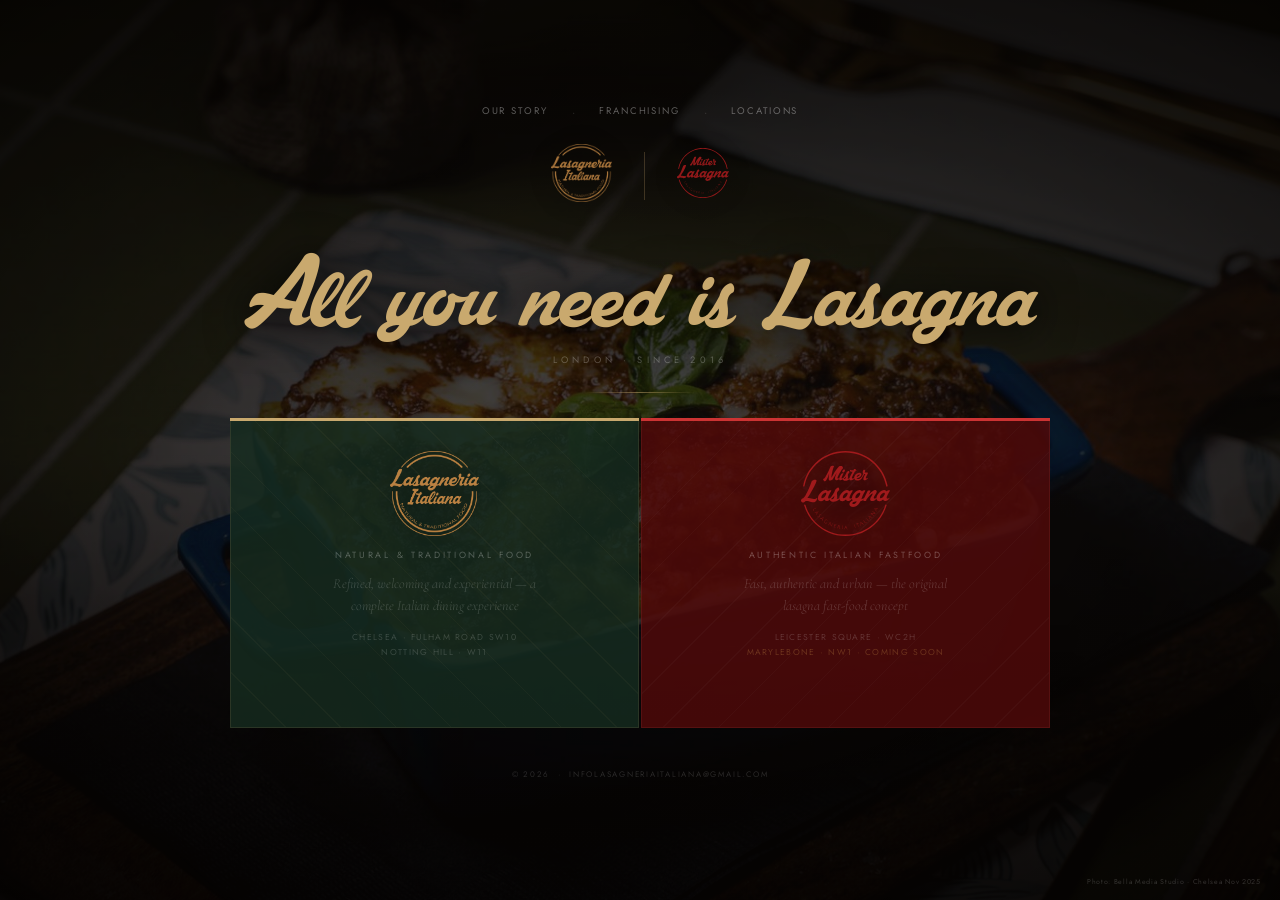
==== commit 7a174111: "Add files via upload" ====
--- a/index.html
+++ b/index.html
@@ -120,10 +120,10 @@
   }
 
   /* Screen 1 */
-  .mob-logos{display:flex;align-items:center;justify-content:center;gap:1.4rem;margin-bottom:1.8rem;}
-  .mob-logos img.li{height:46px;width:auto;filter:drop-shadow(0 2px 8px rgba(0,0,0,0.9));}
-  .mob-logos img.ml{height:38px;width:auto;filter:drop-shadow(0 2px 8px rgba(0,0,0,0.9));}
-  .mob-logos-div{width:1px;height:36px;background:rgba(201,169,110,0.3);}
+  .mob-logos{display:flex;align-items:center;justify-content:center;gap:1.8rem;margin-bottom:2.2rem;}
+  .mob-logos img.li{height:68px;width:auto;filter:drop-shadow(0 2px 8px rgba(0,0,0,0.9));}
+  .mob-logos img.ml{height:56px;width:auto;filter:drop-shadow(0 2px 8px rgba(0,0,0,0.9));}
+  .mob-logos-div{width:1px;height:56px;background:rgba(201,169,110,0.3);}
   .mob-slogan{font-family:'Mastoc',cursive;font-size:clamp(2.2rem,9vw,3.5rem);color:#C9A96E;line-height:1.05;text-shadow:0 2px 25px rgba(0,0,0,0.95);margin-bottom:0.5rem;}
   .mob-since{font-size:0.52rem;letter-spacing:0.38em;text-transform:uppercase;color:rgba(255,255,255,0.3);margin-bottom:2rem;}
   .mob-hr{width:60px;height:1px;background:linear-gradient(to right,transparent,rgba(201,169,110,0.5),transparent);margin-bottom:2rem;}
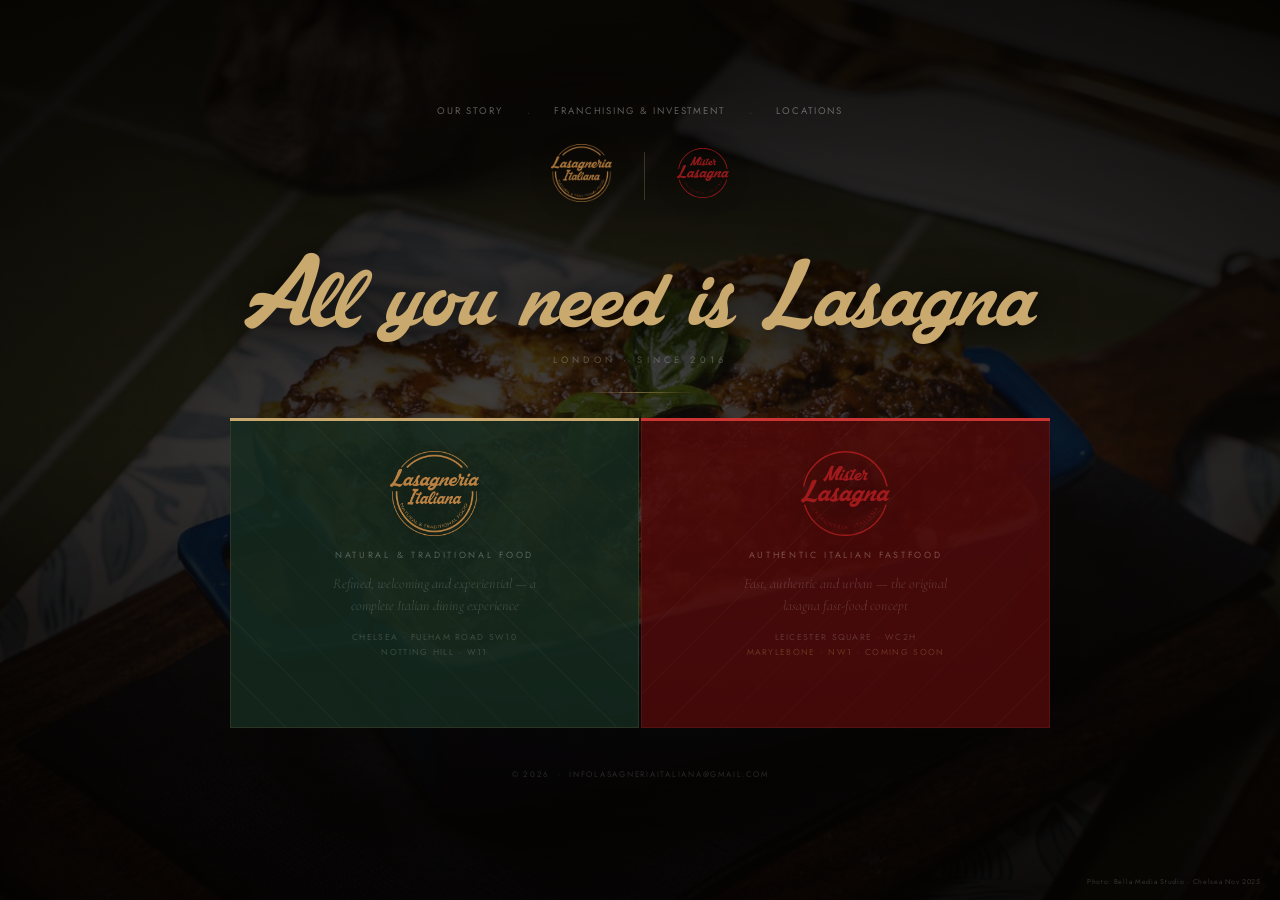
==== commit 96529f02: "Add files via upload" ====
--- a/index.html
+++ b/index.html
@@ -188,7 +188,7 @@
     <div class="splash-nav">
       <a href="our-story.html">Our Story</a>
       <span class="splash-nav-divider">·</span>
-      <a href="franchising.html">Franchising</a>
+      <a href="franchising.html">Franchising &amp; Investment</a>
       <span class="splash-nav-divider">·</span>
       <a href="locations.html">Locations</a>
     </div>
@@ -256,7 +256,7 @@
         <div class="mob-hr"></div>
         <div class="mob-links">
           <a href="our-story.html">Our Story</a>
-          <a href="franchising.html">Franchising</a>
+          <a href="franchising.html">Franchising &amp; Investment</a>
           <a href="locations.html">Locations</a>
         </div>
       </div>
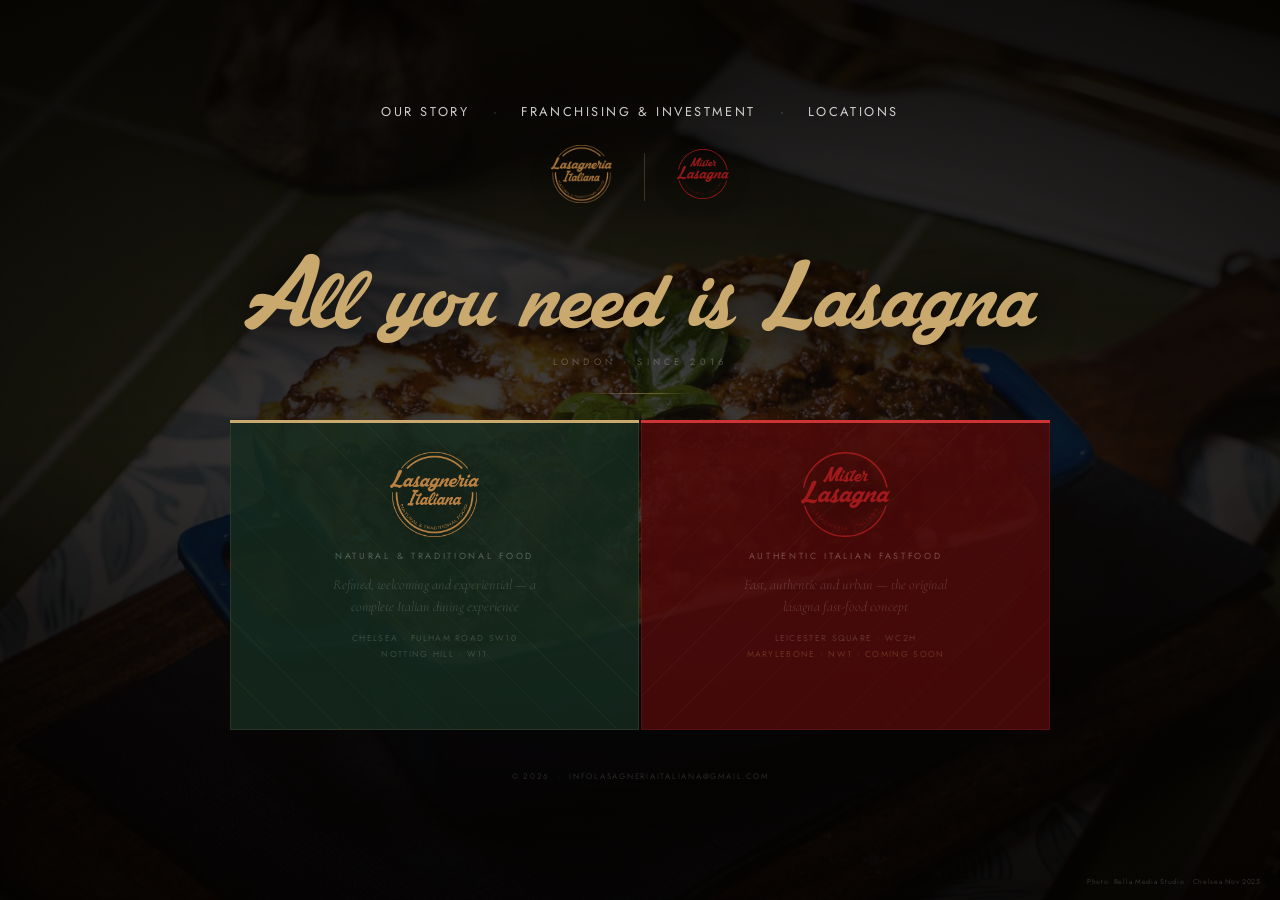
==== commit 542a1caa: "Add files via upload" ====
--- a/index.html
+++ b/index.html
@@ -25,9 +25,9 @@
 .bg-tint{position:fixed;inset:0;z-index:2;background:rgba(18,6,0,0.2);}
 .splash{position:relative;z-index:10;min-height:100vh;display:flex;flex-direction:column;align-items:center;justify-content:center;padding:2rem 2rem 3rem;text-align:center;}
 .splash-nav{display:flex;gap:1.5rem;margin-bottom:1.5rem;animation:fadeDown 0.8s ease 0.05s both;}
-.splash-nav a{font-size:0.6rem;letter-spacing:0.2em;text-transform:uppercase;color:rgba(255,255,255,0.35);text-decoration:none;transition:color 0.2s;}
-.splash-nav a:hover{color:rgba(255,255,255,0.7);}
-.splash-nav-divider{color:rgba(255,255,255,0.15);font-size:0.7rem;}
+.splash-nav a{font-size:0.8rem;letter-spacing:0.2em;text-transform:uppercase;color:rgba(255,255,255,0.8);text-decoration:none;transition:color 0.2s;}
+.splash-nav a:hover{color:#C9A96E;}
+.splash-nav-divider{color:rgba(255,255,255,0.3);font-size:0.8rem;}
 .top-logos{display:flex;align-items:center;justify-content:center;gap:2rem;margin-bottom:2.2rem;animation:fadeDown 0.8s ease 0.1s both;}
 .top-logo-li{height:58px;width:auto;filter:drop-shadow(0 2px 12px rgba(0,0,0,0.8));opacity:0.9;transition:opacity 0.3s,transform 0.3s;}
 .top-logo-li:hover{opacity:1;transform:scale(1.05);}
@@ -128,7 +128,7 @@
   .mob-since{font-size:0.52rem;letter-spacing:0.38em;text-transform:uppercase;color:rgba(255,255,255,0.3);margin-bottom:2rem;}
   .mob-hr{width:60px;height:1px;background:linear-gradient(to right,transparent,rgba(201,169,110,0.5),transparent);margin-bottom:2rem;}
   .mob-links{display:flex;flex-direction:column;gap:0.85rem;}
-  .mob-links a{font-size:0.6rem;letter-spacing:0.25em;text-transform:uppercase;color:rgba(255,255,255,0.5);text-decoration:none;}
+  .mob-links a{font-size:0.78rem;letter-spacing:0.25em;text-transform:uppercase;color:rgba(255,255,255,0.85);text-decoration:none;}
 
   /* Scroll hint */
   .mob-hint{
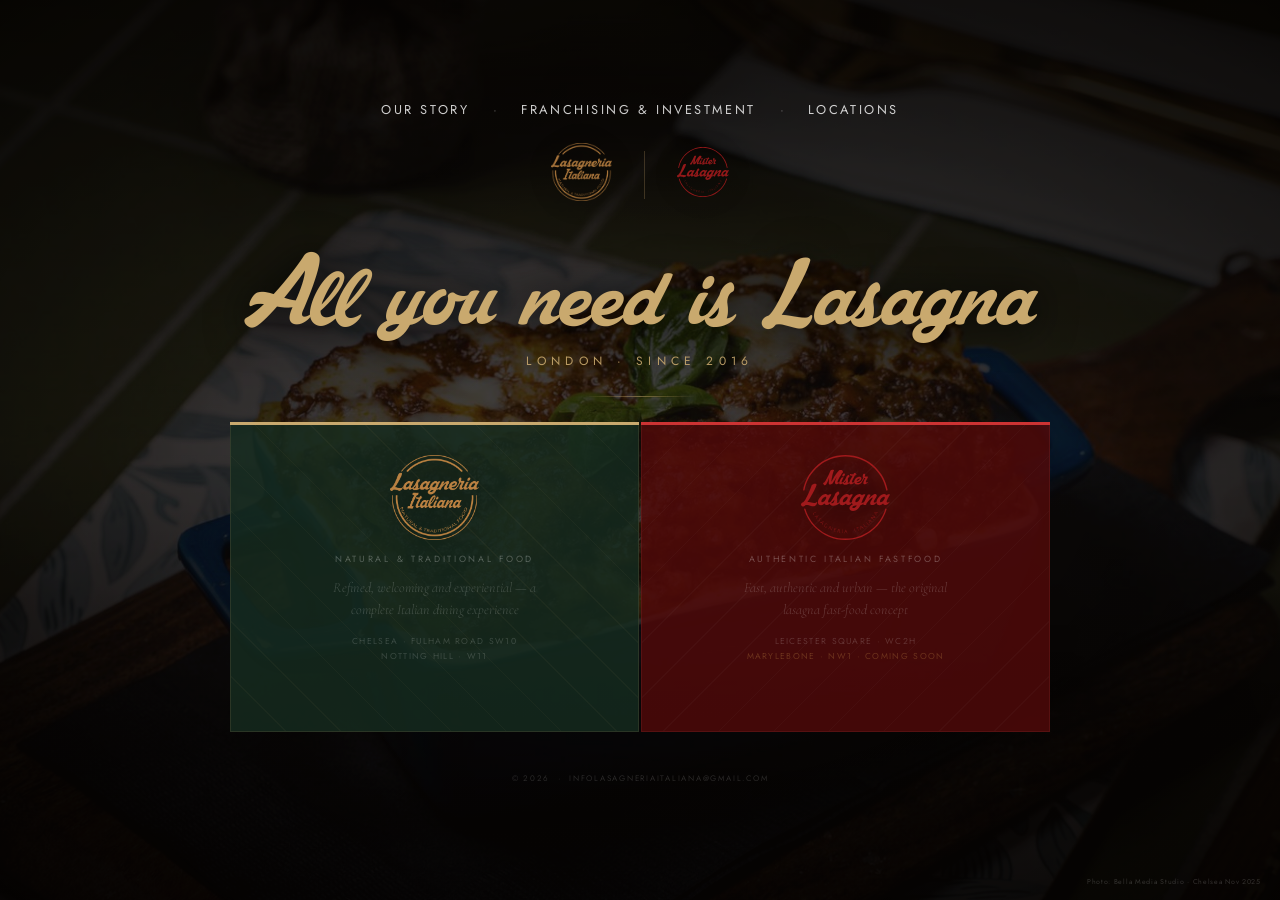
==== commit 8cbd4988: "Add files via upload" ====
--- a/index.html
+++ b/index.html
@@ -35,7 +35,7 @@
 .top-logo-ml:hover{opacity:1;transform:scale(1.05);}
 .top-divider{width:1px;height:48px;background:rgba(201,169,110,0.25);}
 .slogan{font-family:'Mastoc',cursive;font-size:clamp(3rem,8vw,7.5rem);color:#C9A96E;line-height:1;margin-bottom:0.5rem;text-shadow:0 2px 40px rgba(0,0,0,0.95);animation:fadeDown 0.9s ease both;}
-.slogan-sub{font-size:0.58rem;letter-spacing:0.45em;text-transform:uppercase;color:rgba(255,255,255,0.26);margin-bottom:1.6rem;animation:fadeDown 0.9s ease 0.12s both;}
+.slogan-sub{font-size:0.75rem;letter-spacing:0.45em;text-transform:uppercase;color:rgba(201,169,110,0.9);margin-bottom:1.6rem;animation:fadeDown 0.9s ease 0.12s both;}
 .divider{width:110px;height:1px;background:linear-gradient(to right,transparent,rgba(201,169,110,0.5),transparent);margin-bottom:1.6rem;animation:fadeIn 1s ease 0.25s both;}
 .brands{display:flex;gap:2px;width:100%;max-width:820px;animation:fadeUp 0.9s ease 0.4s both;}
 .brand-card{flex:1;position:relative;overflow:hidden;cursor:pointer;text-decoration:none;display:block;height:310px;transition:flex 0.55s cubic-bezier(0.4,0,0.2,1);}
@@ -125,7 +125,7 @@
   .mob-logos img.ml{height:56px;width:auto;filter:drop-shadow(0 2px 8px rgba(0,0,0,0.9));}
   .mob-logos-div{width:1px;height:56px;background:rgba(201,169,110,0.3);}
   .mob-slogan{font-family:'Mastoc',cursive;font-size:clamp(2.2rem,9vw,3.5rem);color:#C9A96E;line-height:1.05;text-shadow:0 2px 25px rgba(0,0,0,0.95);margin-bottom:0.5rem;}
-  .mob-since{font-size:0.52rem;letter-spacing:0.38em;text-transform:uppercase;color:rgba(255,255,255,0.3);margin-bottom:2rem;}
+  .mob-since{font-size:0.7rem;letter-spacing:0.38em;text-transform:uppercase;color:rgba(201,169,110,0.9);margin-bottom:2rem;}
   .mob-hr{width:60px;height:1px;background:linear-gradient(to right,transparent,rgba(201,169,110,0.5),transparent);margin-bottom:2rem;}
   .mob-links{display:flex;flex-direction:column;gap:0.85rem;}
   .mob-links a{font-size:0.78rem;letter-spacing:0.25em;text-transform:uppercase;color:rgba(255,255,255,0.85);text-decoration:none;}
